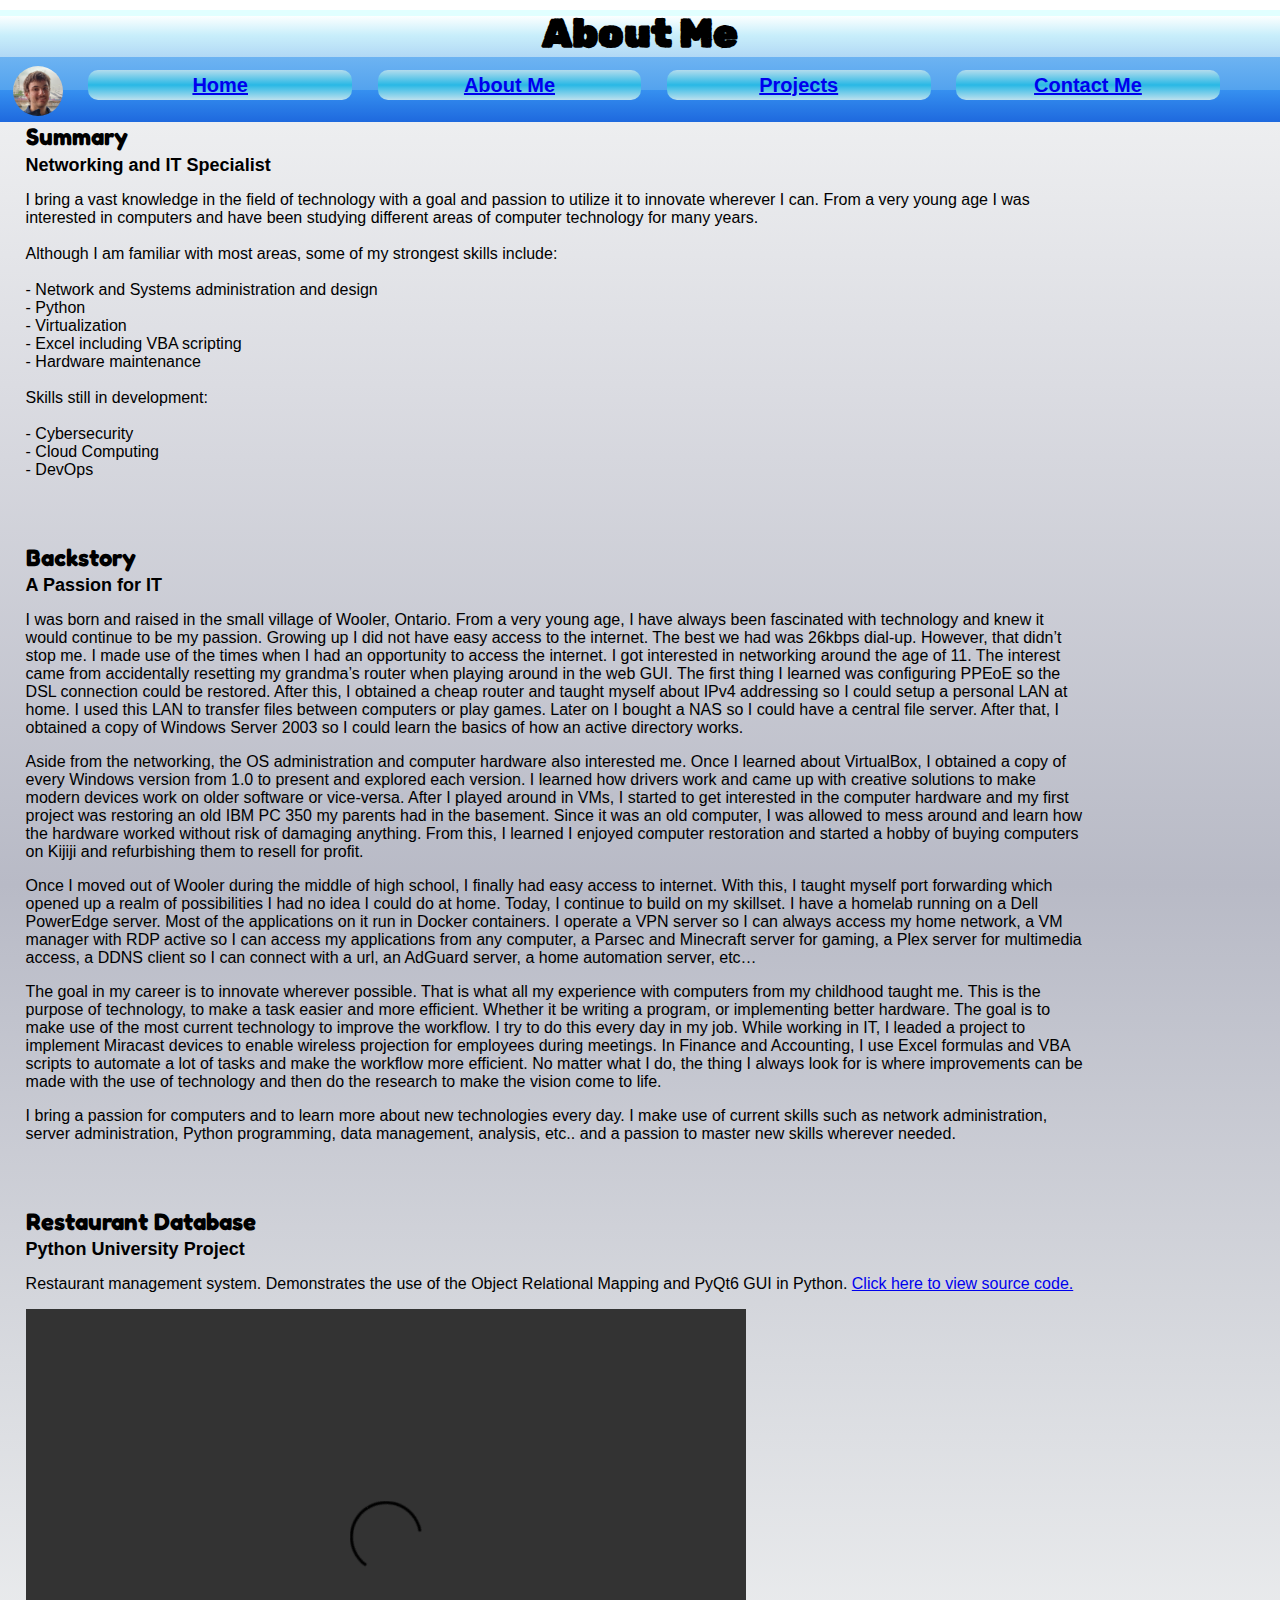
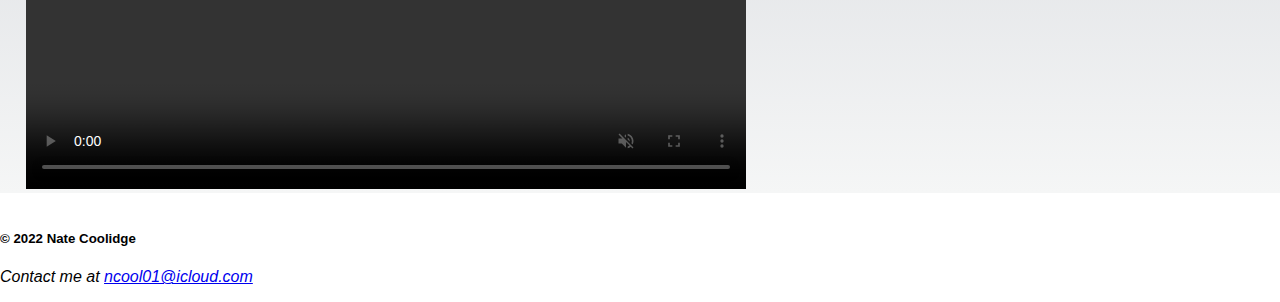
==== about.html @ 92a940f0 "modified:   .DS_Store 	new file:   about.html 	modified:   contact.html 	modified:   full.css 	modif" ====
<!DOCTYPE html>
<html>
<head>
    <meta charset="UTF-8">
    <title>About Me</title>
    <meta name="viewport" content="width=device-width">
    <!-- full-size monitor style sheet-->
    <link href="full.css" rel="stylesheet" type="text/css" media="only screen and (min-width:960px)">
    <!-- tablet style sheet-->
    <link href="tablet.css" rel="stylesheet" type="text/css" media="only screen and (min-width:481px) and (max-width:960px)">
    <!-- phone style sheet-->
    <link href="phone.css" rel="stylesheet" type="text/css" media="only screen and (max-width:480px)">
    <script src="main.js" type="text/javascript"></script>

</head>
<body>
    <div id="wrapper">
        <div id="banner">
            <header>
                <div class="mobileOnly">
                    <img src="nate.jpeg">
                    <h1>About Me</h1>
                    <a href="javascript:void(0);" class="icon" onclick="mobileNav()"><img src="homeIcon.png"></a>
                </div>
                <div class="desktopOnly">
                    <h1>About Me</h1>
                </div>
            </header>
            <nav>
                <div class="desktopOnly">
                    <img src="nate.jpeg">
                    <a href="index.html">Home</a>
                    <a href="about.html">About Me</a> 
                    <a href="projects.html">Projects</a>
                    <a href="contact.html">Contact Me</a>
                </div>
                <div class="mobileOnly">
                    <div id="mobileLinks">
                        <a href="index.html">Home</a>
                        <a href="about.html">About Me</a>
                        <a href="projects.html">Projects</a>
                        <a href="contact.html">Contact Me</a>
                    </div>
                </div>
            </nav>
        </div>
        <article>
            <section>
                <h1>Summary</h1>
                <h2>Networking and IT Specialist</h2>
                <p>I bring a vast knowledge in the field of technology with a goal and passion to utilize it to innovate wherever I can. From a very young age I was interested in computers and have been studying different areas of computer technology for many years.
                    <br><br>
                    Although I am familiar with most areas, some of my strongest skills include:
                    <br><br>
                    - Network and Systems administration and design
                    <br>
                    - Python
                    <br>
                    - Virtualization
                    <br>
                    - Excel including VBA scripting
                    <br>
                    - Hardware maintenance
                    <br>
                    <br>
                    Skills still in development:
                    <br><br>
                    - Cybersecurity
                    <br>
                    - Cloud Computing
                    <br>
                    - DevOps
                </p>
            </section>
            <section>
                <h1>Backstory</h1>
                <h2>A Passion for IT</h2>
                <p>I was born and raised in the small village of Wooler, Ontario. From a very young age, I have always been fascinated with technology and knew it would continue to be my passion. Growing up I did not have easy access to the internet. The best we had was 26kbps dial-up. However, that didn’t stop me. I made use of the times when I had an opportunity to access the internet.  I got interested in networking around the age of 11. The interest came from accidentally resetting my grandma’s router when playing around in the web GUI. The first thing I learned was configuring PPEoE so the DSL connection could be restored. After this, I obtained a cheap router and taught myself about IPv4 addressing so I could setup a personal LAN at home. I used this LAN to transfer files between computers or play games. Later on I bought a NAS so I could have a central file server. After that, I obtained a copy of Windows Server 2003 so I could learn the basics of how an active directory works.</p>
                <p>Aside from the networking, the OS administration and computer hardware also interested me. Once I learned about VirtualBox, I obtained a copy of every Windows version from 1.0 to present and explored each version. I learned how drivers work and came up with creative solutions to make modern devices work on older software or vice-versa. After I played around in VMs, I started to get interested in the computer hardware and my first project was restoring an old IBM PC 350 my parents had in the basement. Since it was an old computer, I was allowed to mess around and learn how the hardware worked without risk of damaging anything. From this, I learned I enjoyed computer restoration and started a hobby of buying computers on Kijiji and refurbishing them to resell for profit.</p>
                <p>Once I moved out of Wooler during the middle of high school, I finally had easy access to internet. With this, I taught myself port forwarding which opened up a realm of possibilities I had no idea I could do at home. Today, I continue to build on my skillset. I have a homelab running on a Dell PowerEdge server. Most of the applications on it run in Docker containers. I operate a VPN server so I can always access my home network, a VM manager with RDP active so I can access my applications from any computer, a Parsec and Minecraft server for gaming, a Plex server for multimedia access, a DDNS client so I can connect with a url, an AdGuard server, a home automation server, etc…</p>
                <p>The goal in my career is to innovate wherever possible. That is what all my experience with computers from my childhood taught me. This is the purpose of technology, to make a task easier and more efficient. Whether it be writing a program, or implementing better hardware. The goal is to make use of the most current technology to improve the workflow. I try to do this every day in my job. While working in IT, I leaded a project to implement Miracast devices to enable wireless projection for employees during meetings. In Finance and Accounting, I use Excel formulas and VBA scripts to automate a lot of tasks and make the workflow more efficient. No matter what I do, the thing I always look for is where improvements can be made with the use of technology and then do the research to make the vision come to life.</p>
                <p>I bring a passion for computers and to learn more about new technologies every day. I make use of current skills such as network administration, server administration, Python programming, data management, analysis, etc.. and a passion to master new skills wherever needed.</p>
            </section>
            <section>
                <h1>Restaurant Database</h1>
                <h2>Python University Project</h2>
                <p>Restaurant management system. Demonstrates the use of the Object Relational Mapping and PyQt6 GUI in Python. <a href="www.google.com">Click here to view source code.</a><p>
                    <video width="720" height="480" controls preload="auto" autoplay loop muted id="video">
                        <source src="restaurant.mp4" type="video/mp4">
                        <source src="restaurant.ogv" type="video/ogg">
                    </video>
            </section>
        </article>
    </div>
    <footer> 
        <h5>© 2022 Nate Coolidge</h5>
        <address> 
            <p>Contact me at <a href="mailto:ncool01@icloud.com">ncool01@icloud.com</a></p>
        </address>
    </footer>
</body>
</html>
---- full.css ----
@charset "UTF-8";
@import url('https://fonts.googleapis.com/css2?family=Fredoka+One&family=Rubik+Dirt&display=swap');
.mobileOnly{ display: none;}
@keyframes fade_from_bottom /*Animates an HTML element, tag learned from W3schools*/
{
    from {bottom: -200px; opacity:0}
    to {bottom: 0px; opacity:1}
}


body 
{ 
    font-family: Verdana, Geneva, Arial, sans-serif; /*extra fonts in case not in user's system*/
    padding:0px; 
    margin:0px;
}

#wrapper
{
    height:auto;
    margin-left:auto;
    margin-right: auto;
    /*background-image:url(bg.gif);*/
    background:linear-gradient(to bottom, #f5f6f6 0%,#dbdce2 21%,#b8bac6 49%,#dddfe3 80%,#f5f6f6 100%);
}

nav
{
    float:left;
    width:100%;
    background: linear-gradient(to bottom, rgba(109,179,242,1) 0%,rgba(84,163,238,1) 50%,rgba(54,144,240,1) 51%,rgba(30,105,222,1) 100%);
    font-family:'Franklin Gothic Medium', 'Arial Narrow', Arial, sans-serif;
    font-weight: bold;
}

nav img
{
    float:left;
    margin-left: 1%;
    width: 50px;
    border-radius:80px;
    margin-top: 0.7%;
    margin-bottom: 0.5%;
}
nav a
{ 
    width: 20%;
    float: left;
    text-align: center;
    font-size: 20px;
    margin-left: 2%;
    margin-top:1%;
    margin-bottom:1%;
    border-radius: 10px;
    padding: 0.3%;
    background: linear-gradient(to bottom, rgba(179,220,237,1) 0%,rgba(41,184,229,1) 50%,rgba(188,224,238,1) 100%); 
}


nav a:hover
{
    background: linear-gradient(to bottom, rgba(245,246,246,1) 0%,rgba(219,220,226,1) 21%,rgba(184,186,198,1) 49%,rgba(221,223,227,1) 80%,rgba(245,246,246,1) 100%);
    opacity:4; 
    padding: 0.38%;
}

header
{
    float: center;
    width:auto;
    background: linear-gradient(to bottom, rgba(225,255,255,1) 0%,rgba(225,255,255,1) 7%,rgba(225,255,255,1) 12%,rgba(253,255,255,1) 12%,rgba(230,248,253,1) 30%,rgba(200,238,251,1) 54%,rgba(190,228,248,1) 75%,rgba(177,216,245,1) 100%);
}

header h1
{ 
    font-family: 'Rubik Dirt', cursive;
    font-size: 40px;
    margin-top: 10px;
    margin-bottom: auto;
    text-align: center;
}

main .img1
{
    position: relative;
    margin-top: 1%;
    margin-left:5%;
    animation: fade_from_bottom 5s;
    border-radius: 25%;
    width:20%;
}

main .img2
{
    position: relative;
    animation: fade_from_bottom 5s;
    border-radius: 25%;
    margin-top:5%;
    margin-left:2%;
    width:40%;
}


article .img1
{
    position: relative;
    margin-top: 1%;
    animation: fade_from_bottom 5s;
    border-radius: 25%;
    width:330px;
}

article .img2
{
    position: relative;
    margin-top: 1%;
    animation: fade_from_bottom 5s;
    border-radius: 1%;
    width:330px;
}

article h1

{
    font-family: 'Fredoka One', cursive;
    font-size: 24px;
    margin-left: 2%;
    margin-top: 5%;
}
article h2

{
    font-family: 'Open Sans', sans-serif;
    font-size: 18px;
    margin-left: 2%;
    margin-top: -1%;
}

article p
{
    font-family: 'Open Sans', sans-serif;
    font-size: 16px;
    margin-left: 2%;
    margin-right:15%;
    margin-top: 0.5%;
}

#contact
{
    margin-left: 4%;
    animation: fade_from_bottom 1.5s;
    width:60%;
    height:80%;
    background: linear-gradient(to bottom, rgba(109,179,242,1) 0%,rgba(84,163,238,1) 50%,rgba(54,144,240,1) 51%,rgba(30,105,222,1) 100%);
    border-radius: 10%;
    font-weight: bold;
}
#contact h1
{
    margin-top: 10%;
    font-family:'Franklin Gothic Medium', 'Arial Narrow', Arial, sans-serif;
    font-weight: bold;
    margin-left:5%;
    font-size: 2vw;
}
#contact form
{
    font-family:'Franklin Gothic Medium', 'Arial Narrow', Arial, sans-serif;
    font-weight: normal;
    margin-left:5%;
    font-size: 1.3vw;
}

.typewriter h3
{
    width: 78ch;
    animation: typing 2s steps(22), blink .5s step-end infinite alternate;
    white-space: nowrap;
    overflow: hidden;
    margin-left:5%;
    border-right: 3px solid;
    font-family: monospace;
    font-size: 2vw;
}

footer
{
    float:left;
}

/*---------------Code below is form https://codepen.io/denic/pen/GRoOxbM------------------*/
.typewriter h2
{
    width: 38ch;
    animation: typing 2s steps(22), blink .5s step-end infinite alternate;
    white-space: nowrap;
    overflow: hidden;
    margin-left:5%;
    border-right: 3px solid;
    font-family: monospace;
    font-size: 2vw;
}
@keyframes typing 
{
    from 
    {width: 0}
}
@keyframes blink 
{
    50% {border-color: transparent}
}
---- tablet.css ----
@charset "UTF-8";
@import url('https://fonts.googleapis.com/css2?family=Fredoka+One&family=Rubik+Dirt&display=swap');
.desktopOnly{ display: none;}

@keyframes fade_from_bottom /*Animates an HTML element, tag learned from W3schools*/
{
    from {bottom: -200px; opacity:0}
    to {bottom: 0px; opacity:1}
}


body 
{ 
    font-family: Verdana, Geneva, Arial, sans-serif; /*extra fonts in case not in user's system*/
    padding:0px; 
    margin:0px;
}

#wrapper
{
    height:auto;
    margin-left:auto;
    margin-right: auto;
    /*background-image:url(bg.gif);*/
    background:linear-gradient(to bottom, #f5f6f6 0%,#dbdce2 21%,#b8bac6 49%,#dddfe3 80%,#f5f6f6 100%);
}

nav
{
    float:right;
    background: linear-gradient(to bottom, rgba(109,179,242,1) 0%,rgba(84,163,238,1) 50%,rgba(54,144,240,1) 51%,rgba(30,105,222,1) 100%);
    font-family:'Franklin Gothic Medium', 'Arial Narrow', Arial, sans-serif;
    font-weight: bold;
}

#mobileLinks
{
    display: none;
}

#mobileLinks a
{ 
    width: 150px;
    margin-bottom: 15px;
    font-size: 20px;
    border-radius: 10px;
    padding: 5px;
    display: block;
    background: linear-gradient(to bottom, rgba(179,220,237,1) 0%,rgba(41,184,229,1) 50%,rgba(188,224,238,1) 100%); 
}

.mobileOnly a.icon 
{
    background: black;
    display: block;
    position: absolute;
    right: 0;
    top: 0;
}

header img
{
    float:left;
    margin-left: 1%;
    width: 40px;
    border-radius:80px;
    margin-top: 0.7%;
    margin-bottom: 0.5%;
}


header
{
    width:100%;
    height:50px;
    color:whitesmoke;
    background: linear-gradient(to bottom, rgba(76,76,76,1) 0%,rgba(89,89,89,1) 12%,rgba(102,102,102,1) 25%,rgba(44,44,44,1) 50%,rgba(0,0,0,1) 58%,rgba(17,17,17,1) 67%,rgba(0,0,0,1) 68%,rgba(43,43,43,1) 76%,rgba(28,28,28,1) 91%,rgba(71,71,71,1) 100%,rgba(19,19,19,1) 100%);
}

header h1
{ 
    font-family: Verdana, Geneva, Tahoma, sans-serif;
    font-size: 30px;
    margin-top: auto;
    margin-bottom: auto;
    margin-left: 30px;
    float: left;
}

main .img1
{
    position: relative;
    margin-top: 1%;
    margin-left:5%;
    animation: fade_from_bottom 5s;
    border-radius: 25%;
    width:20%;
}

main .img2
{
    position: relative;
    animation: fade_from_bottom 5s;
    border-radius: 25%;
    margin-top:5%;
    margin-left:2%;
    width:40%;
}

article .img1
{
    position: relative;
    margin-top: 1%;
    animation: fade_from_bottom 5s;
    border-radius: 25%;
    width:330px;
}

article .img2
{
    position: relative;
    margin-top: 1%;
    animation: fade_from_bottom 5s;
    border-radius: 1%;
    width:330px;
}

article h1

{
    font-family: 'Fredoka One', cursive;
    font-size: 24px;
    margin-left: 2%;
    margin-top: 5%;
}
article h2

{
    font-family: 'Open Sans', sans-serif;
    font-size: 18px;
    margin-left: 2%;
    margin-top: -1%;
}

article p
{
    font-family: 'Open Sans', sans-serif;
    font-size: 16px;
    margin-left: 2%;
    margin-right:15%;
    margin-top: 0.5%;
}

#contact
{
    float:left;
    margin-left: 4%;
    margin-top: 2%;
    animation: fade_from_bottom 1.5s;
    width:60%;
    height:80%;
    background: linear-gradient(to bottom, rgba(109,179,242,1) 0%,rgba(84,163,238,1) 50%,rgba(54,144,240,1) 51%,rgba(30,105,222,1) 100%);
    border-radius: 10%;
    font-weight: bold;
}

#contact h1
{
    font-family:'Franklin Gothic Medium', 'Arial Narrow', Arial, sans-serif;
    font-weight: bold;
    margin-left:5%;
    font-size: 2vw;
}

#contact form
{
    font-family:'Franklin Gothic Medium', 'Arial Narrow', Arial, sans-serif;
    font-weight: normal;
    margin-left:5%;
    font-size: 1.3vw;

}

.typewriter h3
{
    width: 78ch;
    animation: typing 2s steps(22), blink .5s step-end infinite alternate;
    white-space: nowrap;
    overflow: hidden;
    margin-left:5%;
    border-right: 3px solid;
    font-family: monospace;
    font-size: 2vw;
}

/*---------------Code below is form https://codepen.io/denic/pen/GRoOxbM------------------*/
.typewriter h2
{
    width: 38ch;
    animation: typing 2s steps(22), blink .5s step-end infinite alternate;
    white-space: nowrap;
    overflow: hidden;
    margin-left:5%;
    border-right: 3px solid;
    font-family: monospace;
    font-size: 2vw;
}
@keyframes typing 
{
    from 
    {width: 0}
}
@keyframes blink 
{
    50% {border-color: transparent}
}
---- phone.css ----
@charset "UTF-8";
@import url('https://fonts.googleapis.com/css2?family=Fredoka+One&family=Rubik+Dirt&display=swap');
.desktopOnly{ display: none;}

@keyframes fade_from_bottom /*Animates an HTML element, tag learned from W3schools*/
{
    from {bottom: -200px; opacity:0}
    to {bottom: 0px; opacity:1}
}


body 
{ 
    font-family: Verdana, Geneva, Arial, sans-serif; /*extra fonts in case not in user's system*/
    padding:0px; 
    margin:0px;
}

#wrapper
{
    height:auto;
    margin-left:auto;
    margin-right: auto;
    /*background-image:url(bg.gif);*/
    background:linear-gradient(to bottom, #f5f6f6 0%,#dbdce2 21%,#b8bac6 49%,#dddfe3 80%,#f5f6f6 100%);
}

nav
{
    width:100%;
    background: linear-gradient(to bottom, rgba(109,179,242,1) 0%,rgba(84,163,238,1) 50%,rgba(54,144,240,1) 51%,rgba(30,105,222,1) 100%);
    font-family:'Franklin Gothic Medium', 'Arial Narrow', Arial, sans-serif;
    font-weight: bold;
}

#mobileLinks
{
    display: none;
}

#mobileLinks a
{ 
    margin-bottom: 15px;
    font-size: 20px;
    border-radius: 10px;
    padding: 5px;
    display: block;
    background: linear-gradient(to bottom, rgba(179,220,237,1) 0%,rgba(41,184,229,1) 50%,rgba(188,224,238,1) 100%); 
}

.mobileOnly a.icon 
{
    background: black;
    display: block;
    position: absolute;
    right: 0;
    top: 0;
}

header img
{
    float:left;
    margin-left: 1%;
    width: 40px;
    border-radius:80px;
    margin-top: 0.7%;
    margin-bottom: 0.5%;
}


header
{
    width:100%;
    height:50px;
    color:whitesmoke;
    background: linear-gradient(to bottom, rgba(76,76,76,1) 0%,rgba(89,89,89,1) 12%,rgba(102,102,102,1) 25%,rgba(44,44,44,1) 50%,rgba(0,0,0,1) 58%,rgba(17,17,17,1) 67%,rgba(0,0,0,1) 68%,rgba(43,43,43,1) 76%,rgba(28,28,28,1) 91%,rgba(71,71,71,1) 100%,rgba(19,19,19,1) 100%);
}

header h1
{ 
    font-family: Verdana, Geneva, Tahoma, sans-serif;
    font-size: 30px;
    margin-top: auto;
    margin-bottom: auto;
    margin-left: 30px;
    float: left;
}

main .img1
{
    position: relative;
    margin-top: 1%;
    margin-left:5%;
    animation: fade_from_bottom 5s;
    border-radius: 25%;
    width:20%;
}

main .img2
{
    position: relative;
    animation: fade_from_bottom 5s;
    border-radius: 25%;
    margin-top:5%;
    margin-left:2%;
    width:40%;
}

article .img1
{
    position: relative;
    margin-top: 1%;
    animation: fade_from_bottom 5s;
    border-radius: 25%;
    width:330px;
}

article .img2
{
    position: relative;
    margin-top: 1%;
    animation: fade_from_bottom 5s;
    border-radius: 1%;
    width:330px;
}

article h1

{
    font-family: 'Fredoka One', cursive;
    font-size: 24px;
    margin-left: 2%;
    margin-top: 5%;
}
article h2

{
    font-family: 'Open Sans', sans-serif;
    font-size: 18px;
    margin-left: 2%;
    margin-top: -1%;
}

article p
{
    font-family: 'Open Sans', sans-serif;
    font-size: 16px;
    margin-left: 2%;
    margin-right:15%;
    margin-top: 0.5%;
}

#contact
{
    float:left;
    margin-left: 4%;
    margin-top: 2%;
    animation: fade_from_bottom 1.5s;
    width:60%;
    height:80%;
    background: linear-gradient(to bottom, rgba(109,179,242,1) 0%,rgba(84,163,238,1) 50%,rgba(54,144,240,1) 51%,rgba(30,105,222,1) 100%);
    border-radius: 10%;
    font-weight: bold;
}

#contact h1
{
    font-family:'Franklin Gothic Medium', 'Arial Narrow', Arial, sans-serif;
    font-weight: bold;
    margin-left:5%;
    font-size: 2vw;
}

#contact form
{
    font-family:'Franklin Gothic Medium', 'Arial Narrow', Arial, sans-serif;
    font-weight: normal;
    margin-left:5%;
    font-size: 1.3vw;

}

.typewriter h3
{
    width: 78ch;
    animation: typing 2s steps(22), blink .5s step-end infinite alternate;
    white-space: nowrap;
    overflow: hidden;
    margin-left:5%;
    border-right: 3px solid;
    font-family: monospace;
    font-size: 2vw;
}

/*---------------Code below is form https://codepen.io/denic/pen/GRoOxbM------------------*/
.typewriter h2
{
    width: 38ch;
    animation: typing 2s steps(22), blink .5s step-end infinite alternate;
    white-space: nowrap;
    overflow: hidden;
    margin-left:5%;
    border-right: 3px solid;
    font-family: monospace;
    font-size: 2vw;
}
@keyframes typing 
{
    from 
    {width: 0}
}
@keyframes blink 
{
    50% {border-color: transparent}
}
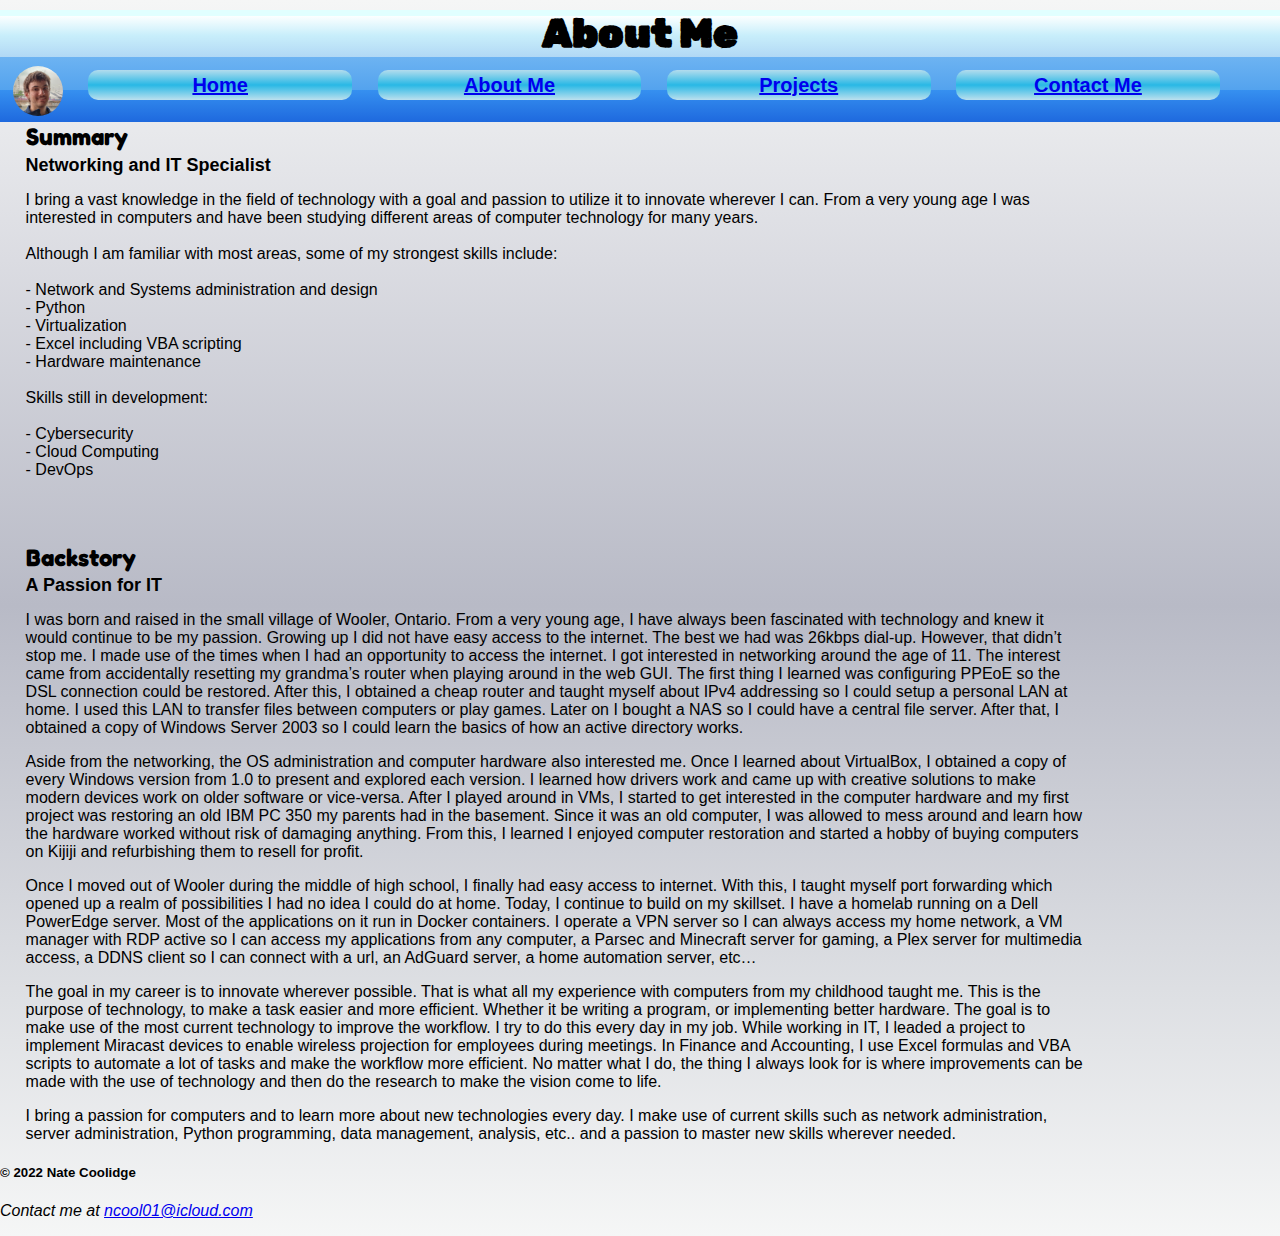
==== commit eb0496c3: "modified:   about.html 	modified:   contact.html 	modified:   full.css 	modified:   index.html 	modi" ====
--- a/about.html
+++ b/about.html
@@ -1,4 +1,5 @@
 <!DOCTYPE html>
+<!--Nathanael Coolidge - 100749708-->
 <html>
 <head>
     <meta charset="UTF-8">
@@ -81,15 +82,6 @@
                 <p>The goal in my career is to innovate wherever possible. That is what all my experience with computers from my childhood taught me. This is the purpose of technology, to make a task easier and more efficient. Whether it be writing a program, or implementing better hardware. The goal is to make use of the most current technology to improve the workflow. I try to do this every day in my job. While working in IT, I leaded a project to implement Miracast devices to enable wireless projection for employees during meetings. In Finance and Accounting, I use Excel formulas and VBA scripts to automate a lot of tasks and make the workflow more efficient. No matter what I do, the thing I always look for is where improvements can be made with the use of technology and then do the research to make the vision come to life.</p>
                 <p>I bring a passion for computers and to learn more about new technologies every day. I make use of current skills such as network administration, server administration, Python programming, data management, analysis, etc.. and a passion to master new skills wherever needed.</p>
             </section>
-            <section>
-                <h1>Restaurant Database</h1>
-                <h2>Python University Project</h2>
-                <p>Restaurant management system. Demonstrates the use of the Object Relational Mapping and PyQt6 GUI in Python. <a href="www.google.com">Click here to view source code.</a><p>
-                    <video width="720" height="480" controls preload="auto" autoplay loop muted id="video">
-                        <source src="restaurant.mp4" type="video/mp4">
-                        <source src="restaurant.ogv" type="video/ogg">
-                    </video>
-            </section>
         </article>
     </div>
     <footer> 
--- a/full.css
+++ b/full.css
@@ -1,6 +1,7 @@
 @charset "UTF-8";
 @import url('https://fonts.googleapis.com/css2?family=Fredoka+One&family=Rubik+Dirt&display=swap');
 .mobileOnly{ display: none;}
+.phoneOnly{ display: none;}
 @keyframes fade_from_bottom /*Animates an HTML element, tag learned from W3schools*/
 {
     from {bottom: -200px; opacity:0}
@@ -13,15 +14,14 @@
     font-family: Verdana, Geneva, Arial, sans-serif; /*extra fonts in case not in user's system*/
     padding:0px; 
     margin:0px;
+    background:linear-gradient(to bottom, #f5f6f6 0%,#dbdce2 21%,#b8bac6 49%,#dddfe3 80%,#f5f6f6 100%);
 }
 
 #wrapper
 {
-    height:auto;
+    height:100%;
     margin-left:auto;
     margin-right: auto;
-    /*background-image:url(bg.gif);*/
-    background:linear-gradient(to bottom, #f5f6f6 0%,#dbdce2 21%,#b8bac6 49%,#dddfe3 80%,#f5f6f6 100%);
 }
 
 nav
@@ -148,27 +148,27 @@
 #contact
 {
     margin-left: 4%;
+    margin-top:10%;
     animation: fade_from_bottom 1.5s;
-    width:60%;
-    height:80%;
+    width:800px;
+    height:600px;
     background: linear-gradient(to bottom, rgba(109,179,242,1) 0%,rgba(84,163,238,1) 50%,rgba(54,144,240,1) 51%,rgba(30,105,222,1) 100%);
     border-radius: 10%;
     font-weight: bold;
 }
 #contact h1
 {
-    margin-top: 10%;
     font-family:'Franklin Gothic Medium', 'Arial Narrow', Arial, sans-serif;
     font-weight: bold;
-    margin-left:5%;
-    font-size: 2vw;
+    margin-left:200px;
+    font-size: 26px;
 }
 #contact form
 {
     font-family:'Franklin Gothic Medium', 'Arial Narrow', Arial, sans-serif;
     font-weight: normal;
     margin-left:5%;
-    font-size: 1.3vw;
+    font-size: 18px;
 }
 
 .typewriter h3
@@ -185,7 +185,7 @@
 
 footer
 {
-    float:left;
+
 }
 
 /*---------------Code below is form https://codepen.io/denic/pen/GRoOxbM------------------*/
--- a/tablet.css
+++ b/tablet.css
@@ -1,10 +1,16 @@
 @charset "UTF-8";
 @import url('https://fonts.googleapis.com/css2?family=Fredoka+One&family=Rubik+Dirt&display=swap');
 .desktopOnly{ display: none;}
+.phoneOnly{ display: none;}
 
 @keyframes fade_from_bottom /*Animates an HTML element, tag learned from W3schools*/
 {
     from {bottom: -200px; opacity:0}
+    to {bottom: 0px; opacity:1}
+}
+@keyframes nav_menu /*Animates an HTML element, tag learned from W3schools*/
+{
+    from {top: 0px; opacity:0}
     to {bottom: 0px; opacity:1}
 }
 
@@ -14,21 +20,26 @@
     font-family: Verdana, Geneva, Arial, sans-serif; /*extra fonts in case not in user's system*/
     padding:0px; 
     margin:0px;
-}
+    color: white;
+    background-color: black;
+}
+
+
 
 #wrapper
 {
-    height:auto;
+    height:100;
     margin-left:auto;
     margin-right: auto;
     /*background-image:url(bg.gif);*/
-    background:linear-gradient(to bottom, #f5f6f6 0%,#dbdce2 21%,#b8bac6 49%,#dddfe3 80%,#f5f6f6 100%);
+    background: linear-gradient(to bottom, rgba(69,72,77,1) 6%,rgba(69,72,77,1) 23%,rgba(0,0,0,1) 100%)
 }
 
 nav
 {
     float:right;
-    background: linear-gradient(to bottom, rgba(109,179,242,1) 0%,rgba(84,163,238,1) 50%,rgba(54,144,240,1) 51%,rgba(30,105,222,1) 100%);
+    background: linear-gradient(to bottom, rgba(216,224,222,1) 0%,rgba(174,191,188,1) 22%,rgba(153,175,171,1) 33%,rgba(142,166,162,1) 50%,rgba(130,157,152,1) 67%,rgba(78,92,90,1) 82%,rgba(216,224,222,1) 100%,rgba(14,14,14,1) 100%);
+    border-radius: 10%;
     font-family:'Franklin Gothic Medium', 'Arial Narrow', Arial, sans-serif;
     font-weight: bold;
 }
@@ -40,6 +51,7 @@
 
 #mobileLinks a
 { 
+    animation: nav_menu 1s;
     width: 150px;
     margin-bottom: 15px;
     font-size: 20px;
@@ -87,6 +99,10 @@
     float: left;
 }
 
+main
+{
+    height: 480px;
+}
 main .img1
 {
     position: relative;
@@ -153,12 +169,11 @@
 
 #contact
 {
-    float:left;
     margin-left: 4%;
     margin-top: 2%;
     animation: fade_from_bottom 1.5s;
-    width:60%;
-    height:80%;
+    width:400px;
+    height:400px;
     background: linear-gradient(to bottom, rgba(109,179,242,1) 0%,rgba(84,163,238,1) 50%,rgba(54,144,240,1) 51%,rgba(30,105,222,1) 100%);
     border-radius: 10%;
     font-weight: bold;
@@ -168,8 +183,8 @@
 {
     font-family:'Franklin Gothic Medium', 'Arial Narrow', Arial, sans-serif;
     font-weight: bold;
-    margin-left:5%;
-    font-size: 2vw;
+    margin-left:70px;
+    font-size: 18px;
 }
 
 #contact form
@@ -177,7 +192,7 @@
     font-family:'Franklin Gothic Medium', 'Arial Narrow', Arial, sans-serif;
     font-weight: normal;
     margin-left:5%;
-    font-size: 1.3vw;
+    font-size: 12px;
 
 }
 
@@ -187,10 +202,16 @@
     animation: typing 2s steps(22), blink .5s step-end infinite alternate;
     white-space: nowrap;
     overflow: hidden;
-    margin-left:5%;
+    margin-left:0.1%;
     border-right: 3px solid;
     font-family: monospace;
+    color: white;
     font-size: 2vw;
+}
+
+footer
+{
+    font-size: 8px;
 }
 
 /*---------------Code below is form https://codepen.io/denic/pen/GRoOxbM------------------*/
@@ -200,7 +221,7 @@
     animation: typing 2s steps(22), blink .5s step-end infinite alternate;
     white-space: nowrap;
     overflow: hidden;
-    margin-left:5%;
+    margin-left:0.1%;
     border-right: 3px solid;
     font-family: monospace;
     font-size: 2vw;
--- a/phone.css
+++ b/phone.css
@@ -1,10 +1,16 @@
 @charset "UTF-8";
 @import url('https://fonts.googleapis.com/css2?family=Fredoka+One&family=Rubik+Dirt&display=swap');
 .desktopOnly{ display: none;}
+.notOnPhone{ display: none;}
 
 @keyframes fade_from_bottom /*Animates an HTML element, tag learned from W3schools*/
 {
     from {bottom: -200px; opacity:0}
+    to {bottom: 0px; opacity:1}
+}
+@keyframes nav_menu /*Animates an HTML element, tag learned from W3schools*/
+{
+    from {top: 0px; opacity:0}
     to {bottom: 0px; opacity:1}
 }
 
@@ -14,21 +20,25 @@
     font-family: Verdana, Geneva, Arial, sans-serif; /*extra fonts in case not in user's system*/
     padding:0px; 
     margin:0px;
-}
+    color: white;
+    background-color: black;
+}
+
+
 
 #wrapper
 {
-    height:auto;
     margin-left:auto;
     margin-right: auto;
+    width: auto;
     /*background-image:url(bg.gif);*/
-    background:linear-gradient(to bottom, #f5f6f6 0%,#dbdce2 21%,#b8bac6 49%,#dddfe3 80%,#f5f6f6 100%);
+    background: linear-gradient(to bottom, rgba(69,72,77,1) 6%,rgba(69,72,77,1) 23%,rgba(0,0,0,1) 100%)
 }
 
 nav
 {
-    width:100%;
-    background: linear-gradient(to bottom, rgba(109,179,242,1) 0%,rgba(84,163,238,1) 50%,rgba(54,144,240,1) 51%,rgba(30,105,222,1) 100%);
+    background: linear-gradient(to bottom, rgba(216,224,222,1) 0%,rgba(174,191,188,1) 22%,rgba(153,175,171,1) 33%,rgba(142,166,162,1) 50%,rgba(130,157,152,1) 67%,rgba(78,92,90,1) 82%,rgba(216,224,222,1) 100%,rgba(14,14,14,1) 100%);
+    border-radius: 10%;
     font-family:'Franklin Gothic Medium', 'Arial Narrow', Arial, sans-serif;
     font-weight: bold;
 }
@@ -40,6 +50,7 @@
 
 #mobileLinks a
 { 
+    animation: nav_menu 1s;
     margin-bottom: 15px;
     font-size: 20px;
     border-radius: 10px;
@@ -57,6 +68,13 @@
     top: 0;
 }
 
+.phoneOnly
+{
+    font-family: monospace;
+    font-size: 2vw;
+    margin-left: 5%;
+}
+
 header img
 {
     float:left;
@@ -79,13 +97,17 @@
 header h1
 { 
     font-family: Verdana, Geneva, Tahoma, sans-serif;
-    font-size: 30px;
+    font-size: 24px;
     margin-top: auto;
     margin-bottom: auto;
     margin-left: 30px;
     float: left;
 }
 
+main
+{
+    height: 480px;
+}
 main .img1
 {
     position: relative;
@@ -93,7 +115,7 @@
     margin-left:5%;
     animation: fade_from_bottom 5s;
     border-radius: 25%;
-    width:20%;
+    width:80%;
 }
 
 main .img2
@@ -103,7 +125,7 @@
     border-radius: 25%;
     margin-top:5%;
     margin-left:2%;
-    width:40%;
+    width:90%;
 }
 
 article .img1
@@ -112,7 +134,8 @@
     margin-top: 1%;
     animation: fade_from_bottom 5s;
     border-radius: 25%;
-    width:330px;
+    width: 100%;
+    height: auto;
 }
 
 article .img2
@@ -121,7 +144,8 @@
     margin-top: 1%;
     animation: fade_from_bottom 5s;
     border-radius: 1%;
-    width:330px;
+    width: 100%;
+    height: auto;
 }
 
 article h1
@@ -152,12 +176,11 @@
 
 #contact
 {
-    float:left;
     margin-left: 4%;
     margin-top: 2%;
     animation: fade_from_bottom 1.5s;
-    width:60%;
-    height:80%;
+    width:90%;
+    height:auto;
     background: linear-gradient(to bottom, rgba(109,179,242,1) 0%,rgba(84,163,238,1) 50%,rgba(54,144,240,1) 51%,rgba(30,105,222,1) 100%);
     border-radius: 10%;
     font-weight: bold;
@@ -167,8 +190,8 @@
 {
     font-family:'Franklin Gothic Medium', 'Arial Narrow', Arial, sans-serif;
     font-weight: bold;
-    margin-left:5%;
-    font-size: 2vw;
+    margin-left:8%;
+    font-size: 5vw;
 }
 
 #contact form
@@ -176,7 +199,7 @@
     font-family:'Franklin Gothic Medium', 'Arial Narrow', Arial, sans-serif;
     font-weight: normal;
     margin-left:5%;
-    font-size: 1.3vw;
+    font-size: 12px;
 
 }
 
@@ -189,7 +212,19 @@
     margin-left:5%;
     border-right: 3px solid;
     font-family: monospace;
-    font-size: 2vw;
+    color: white;
+    font-size: 3vw;
+}
+
+video
+{
+    width: 100%;
+    height: auto;
+}
+
+footer
+{
+    font-size: 8px;
 }
 
 /*---------------Code below is form https://codepen.io/denic/pen/GRoOxbM------------------*/
@@ -202,7 +237,7 @@
     margin-left:5%;
     border-right: 3px solid;
     font-family: monospace;
-    font-size: 2vw;
+    font-size: 3vw;
 }
 @keyframes typing 
 {
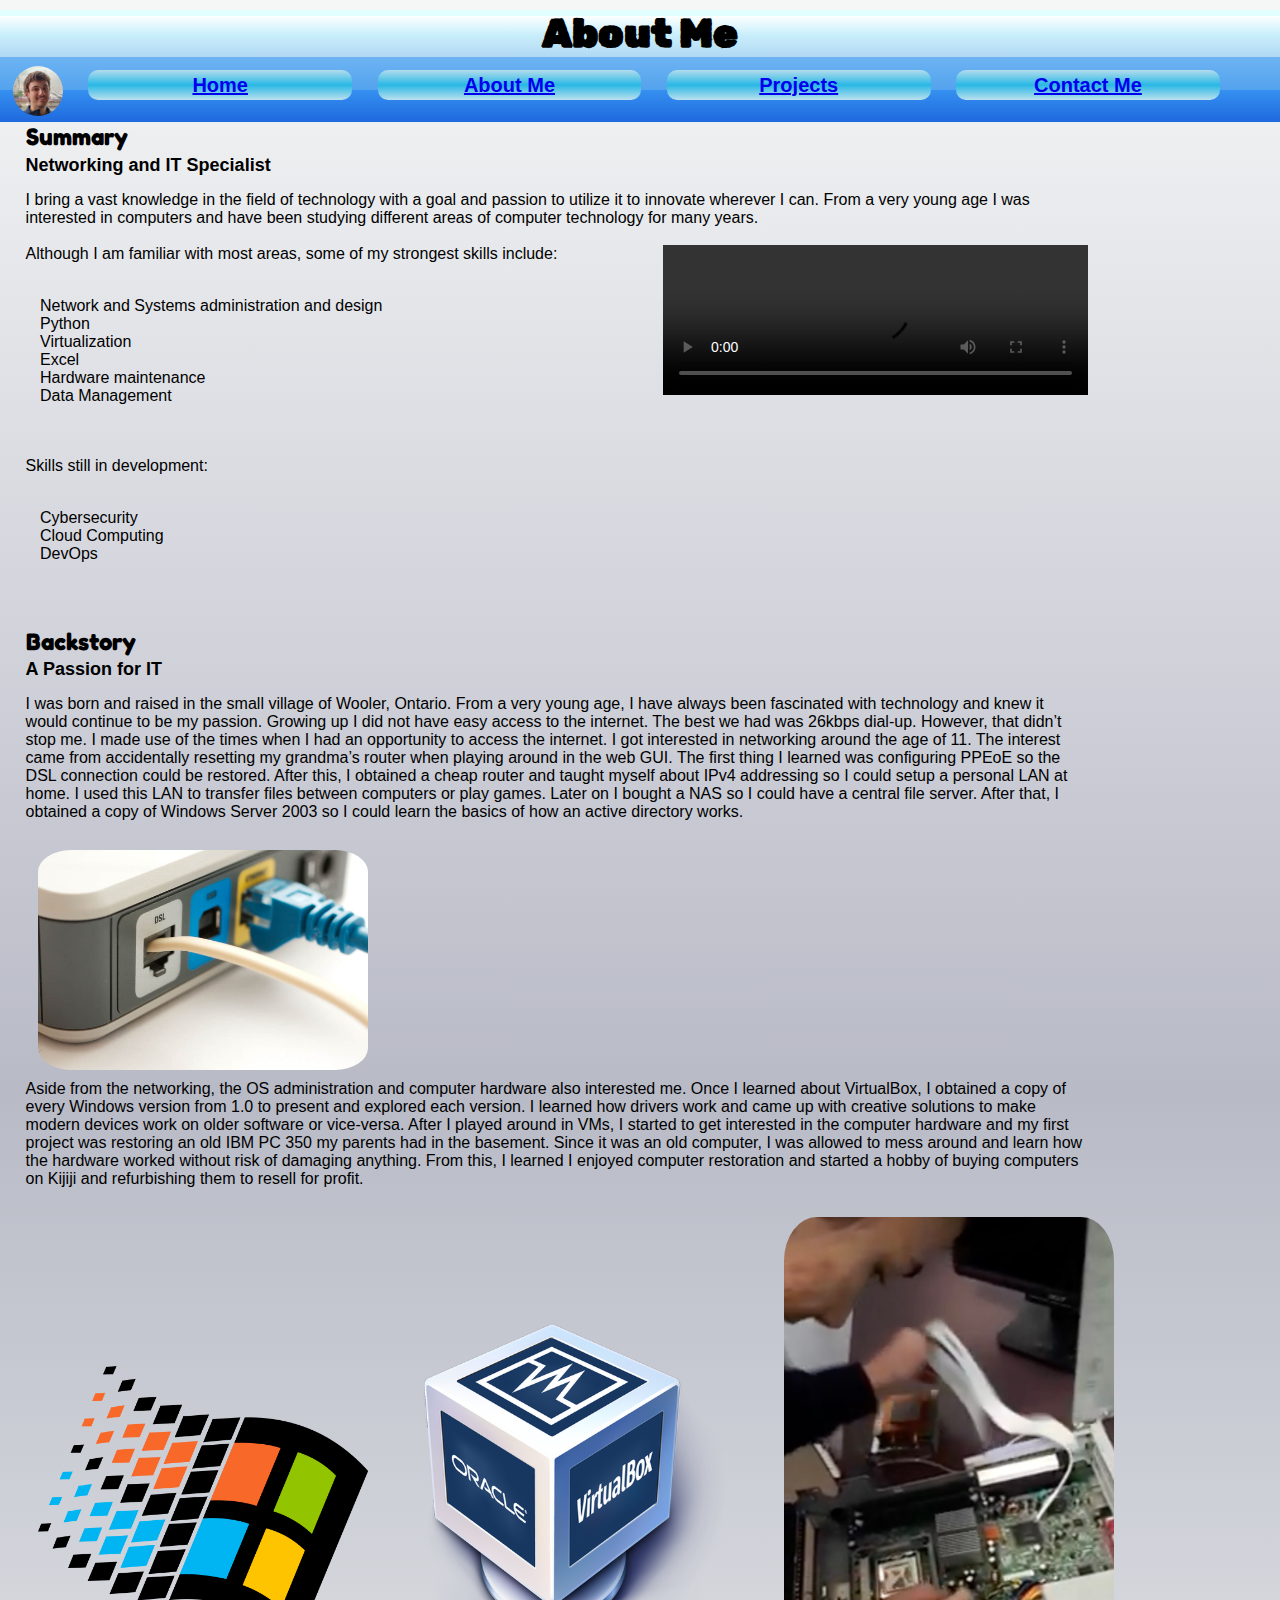
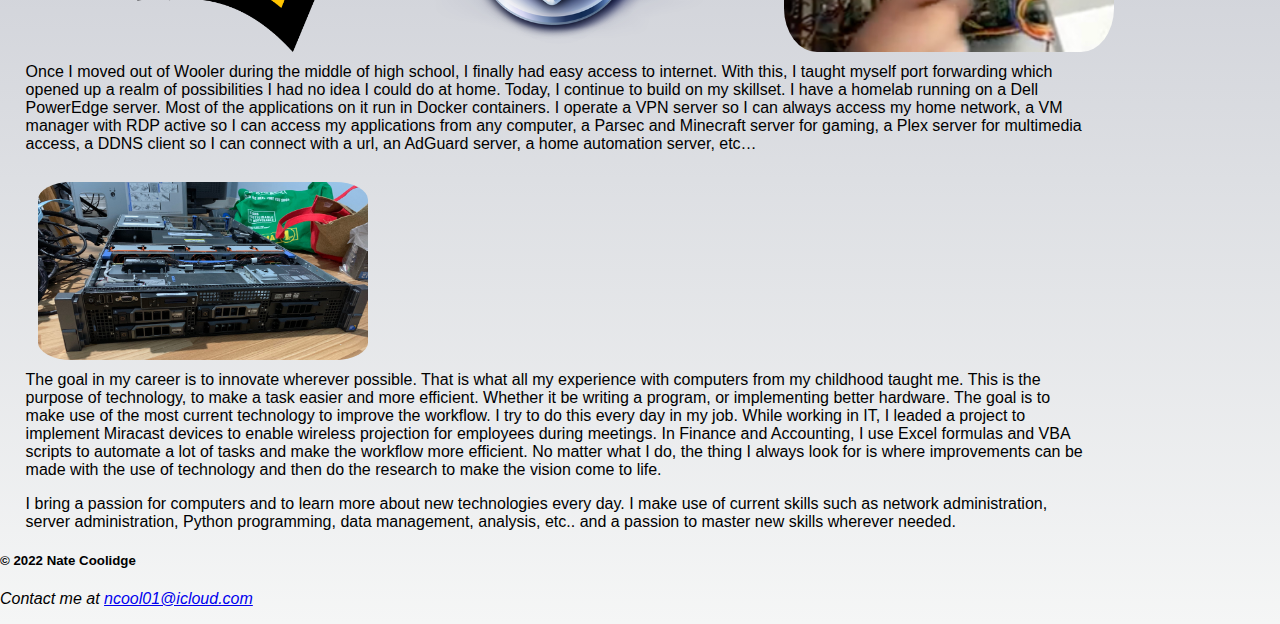
==== commit 30f2922f: "modified:   about.html 	new file:   apple.png 	new file:   cisco.png 	new file:   dsl.jpeg 	new file" ====
--- a/about.html
+++ b/about.html
@@ -51,34 +51,40 @@
                 <h2>Networking and IT Specialist</h2>
                 <p>I bring a vast knowledge in the field of technology with a goal and passion to utilize it to innovate wherever I can. From a very young age I was interested in computers and have been studying different areas of computer technology for many years.
                     <br><br>
+                    <video controls preload="auto" class="intro_vid">
+                        <source src="intro.mp4" type="video/mp4">
+                        <source src="intro.ogv" type="video/ogv">
+                    </video>
                     Although I am familiar with most areas, some of my strongest skills include:
                     <br><br>
-                    - Network and Systems administration and design
+                    <li>Network and Systems administration and design</li>
+                    <li>Python</li>
+                    <li>Virtualization</li>
+                    <li>Excel</li>
+                    <li>Hardware maintenance</li>
+                    <li>Data Management</li>
                     <br>
-                    - Python
-                    <br>
-                    - Virtualization
-                    <br>
-                    - Excel including VBA scripting
-                    <br>
-                    - Hardware maintenance
-                    <br>
+                    </p>
+                    <p>
                     <br>
                     Skills still in development:
                     <br><br>
-                    - Cybersecurity
-                    <br>
-                    - Cloud Computing
-                    <br>
-                    - DevOps
+                    <li>Cybersecurity</li>
+                    <li>Cloud Computing</li>
+                    <li>DevOps</li>
                 </p>
             </section>
             <section>
                 <h1>Backstory</h1>
                 <h2>A Passion for IT</h2>
                 <p>I was born and raised in the small village of Wooler, Ontario. From a very young age, I have always been fascinated with technology and knew it would continue to be my passion. Growing up I did not have easy access to the internet. The best we had was 26kbps dial-up. However, that didn’t stop me. I made use of the times when I had an opportunity to access the internet.  I got interested in networking around the age of 11. The interest came from accidentally resetting my grandma’s router when playing around in the web GUI. The first thing I learned was configuring PPEoE so the DSL connection could be restored. After this, I obtained a cheap router and taught myself about IPv4 addressing so I could setup a personal LAN at home. I used this LAN to transfer files between computers or play games. Later on I bought a NAS so I could have a central file server. After that, I obtained a copy of Windows Server 2003 so I could learn the basics of how an active directory works.</p>
+                <img src="dsl.jpeg" class="img3">
                 <p>Aside from the networking, the OS administration and computer hardware also interested me. Once I learned about VirtualBox, I obtained a copy of every Windows version from 1.0 to present and explored each version. I learned how drivers work and came up with creative solutions to make modern devices work on older software or vice-versa. After I played around in VMs, I started to get interested in the computer hardware and my first project was restoring an old IBM PC 350 my parents had in the basement. Since it was an old computer, I was allowed to mess around and learn how the hardware worked without risk of damaging anything. From this, I learned I enjoyed computer restoration and started a hobby of buying computers on Kijiji and refurbishing them to resell for profit.</p>
+                <img src="win_95.png" class="img3">
+                <img src="virtualbox.png" class="img3">
+                <img src="fixcomp.png" class="img3">
                 <p>Once I moved out of Wooler during the middle of high school, I finally had easy access to internet. With this, I taught myself port forwarding which opened up a realm of possibilities I had no idea I could do at home. Today, I continue to build on my skillset. I have a homelab running on a Dell PowerEdge server. Most of the applications on it run in Docker containers. I operate a VPN server so I can always access my home network, a VM manager with RDP active so I can access my applications from any computer, a Parsec and Minecraft server for gaming, a Plex server for multimedia access, a DDNS client so I can connect with a url, an AdGuard server, a home automation server, etc…</p>
+                <img src="server.jpg" class="img3">
                 <p>The goal in my career is to innovate wherever possible. That is what all my experience with computers from my childhood taught me. This is the purpose of technology, to make a task easier and more efficient. Whether it be writing a program, or implementing better hardware. The goal is to make use of the most current technology to improve the workflow. I try to do this every day in my job. While working in IT, I leaded a project to implement Miracast devices to enable wireless projection for employees during meetings. In Finance and Accounting, I use Excel formulas and VBA scripts to automate a lot of tasks and make the workflow more efficient. No matter what I do, the thing I always look for is where improvements can be made with the use of technology and then do the research to make the vision come to life.</p>
                 <p>I bring a passion for computers and to learn more about new technologies every day. I make use of current skills such as network administration, server administration, Python programming, data management, analysis, etc.. and a passion to master new skills wherever needed.</p>
             </section>
--- a/full.css
+++ b/full.css
@@ -20,8 +20,7 @@
 #wrapper
 {
     height:100%;
-    margin-left:auto;
-    margin-right: auto;
+    margin:auto;
 }
 
 nav
@@ -67,7 +66,6 @@
 header
 {
     float: center;
-    width:auto;
     background: linear-gradient(to bottom, rgba(225,255,255,1) 0%,rgba(225,255,255,1) 7%,rgba(225,255,255,1) 12%,rgba(253,255,255,1) 12%,rgba(230,248,253,1) 30%,rgba(200,238,251,1) 54%,rgba(190,228,248,1) 75%,rgba(177,216,245,1) 100%);
 }
 
@@ -119,6 +117,16 @@
     width:330px;
 }
 
+article .img3
+{
+    position: relative;
+    margin-top: 1%;
+    animation: fade_from_bottom 5s;
+    border-radius: 10%;
+    margin-left: 3%;
+    width:330px;
+}
+
 article h1
 
 {
@@ -143,6 +151,19 @@
     margin-left: 2%;
     margin-right:15%;
     margin-top: 0.5%;
+}
+
+article li
+
+{
+    text-indent: 40px;
+}
+
+.intro_vid
+{
+    float: right;
+    width: 40%;
+    height: auto;
 }
 
 #contact
@@ -183,10 +204,6 @@
     font-size: 2vw;
 }
 
-footer
-{
-
-}
 
 /*---------------Code below is form https://codepen.io/denic/pen/GRoOxbM------------------*/
 .typewriter h2
--- a/tablet.css
+++ b/tablet.css
@@ -105,8 +105,9 @@
 }
 main .img1
 {
-    position: relative;
-    margin-top: 1%;
+    float:left;
+    position: relative;
+    margin-top: 3%;
     margin-left:5%;
     animation: fade_from_bottom 5s;
     border-radius: 25%;
@@ -115,10 +116,11 @@
 
 main .img2
 {
+    float:left;
     position: relative;
     animation: fade_from_bottom 5s;
     border-radius: 25%;
-    margin-top:5%;
+    margin-top:2%;
     margin-left:2%;
     width:40%;
 }
@@ -139,6 +141,16 @@
     animation: fade_from_bottom 5s;
     border-radius: 1%;
     width:330px;
+}
+
+article .img3
+{
+    position: relative;
+    margin-top: 1%;
+    animation: fade_from_bottom 5s;
+    border-radius: 10%;
+    margin-left: 3%;
+    width:25%;
 }
 
 article h1
@@ -160,11 +172,18 @@
 
 article p
 {
+    text-indent: 40px;
     font-family: 'Open Sans', sans-serif;
     font-size: 16px;
     margin-left: 2%;
     margin-right:15%;
     margin-top: 0.5%;
+}
+
+video
+{
+    width: 100%;
+    height: auto;
 }
 
 #contact
@@ -199,6 +218,7 @@
 .typewriter h3
 {
     width: 78ch;
+    position:relative;
     animation: typing 2s steps(22), blink .5s step-end infinite alternate;
     white-space: nowrap;
     overflow: hidden;
@@ -218,8 +238,10 @@
 .typewriter h2
 {
     width: 38ch;
+    position:relative;
     animation: typing 2s steps(22), blink .5s step-end infinite alternate;
     white-space: nowrap;
+    margin-top: 25%;
     overflow: hidden;
     margin-left:0.1%;
     border-right: 3px solid;
--- a/phone.css
+++ b/phone.css
@@ -31,7 +31,6 @@
     margin-left:auto;
     margin-right: auto;
     width: auto;
-    /*background-image:url(bg.gif);*/
     background: linear-gradient(to bottom, rgba(69,72,77,1) 6%,rgba(69,72,77,1) 23%,rgba(0,0,0,1) 100%)
 }
 
@@ -115,7 +114,7 @@
     margin-left:5%;
     animation: fade_from_bottom 5s;
     border-radius: 25%;
-    width:80%;
+    width:60%;
 }
 
 main .img2
@@ -148,6 +147,16 @@
     height: auto;
 }
 
+article .img3
+{
+    position: relative;
+    margin-top: 1%;
+    animation: fade_from_bottom 5s;
+    border-radius: 10%;
+    margin-left: 3%;
+    width:25%;
+}
+
 article h1
 
 {
@@ -167,6 +176,7 @@
 
 article p
 {
+    text-indent: 40px;
     font-family: 'Open Sans', sans-serif;
     font-size: 16px;
     margin-left: 2%;
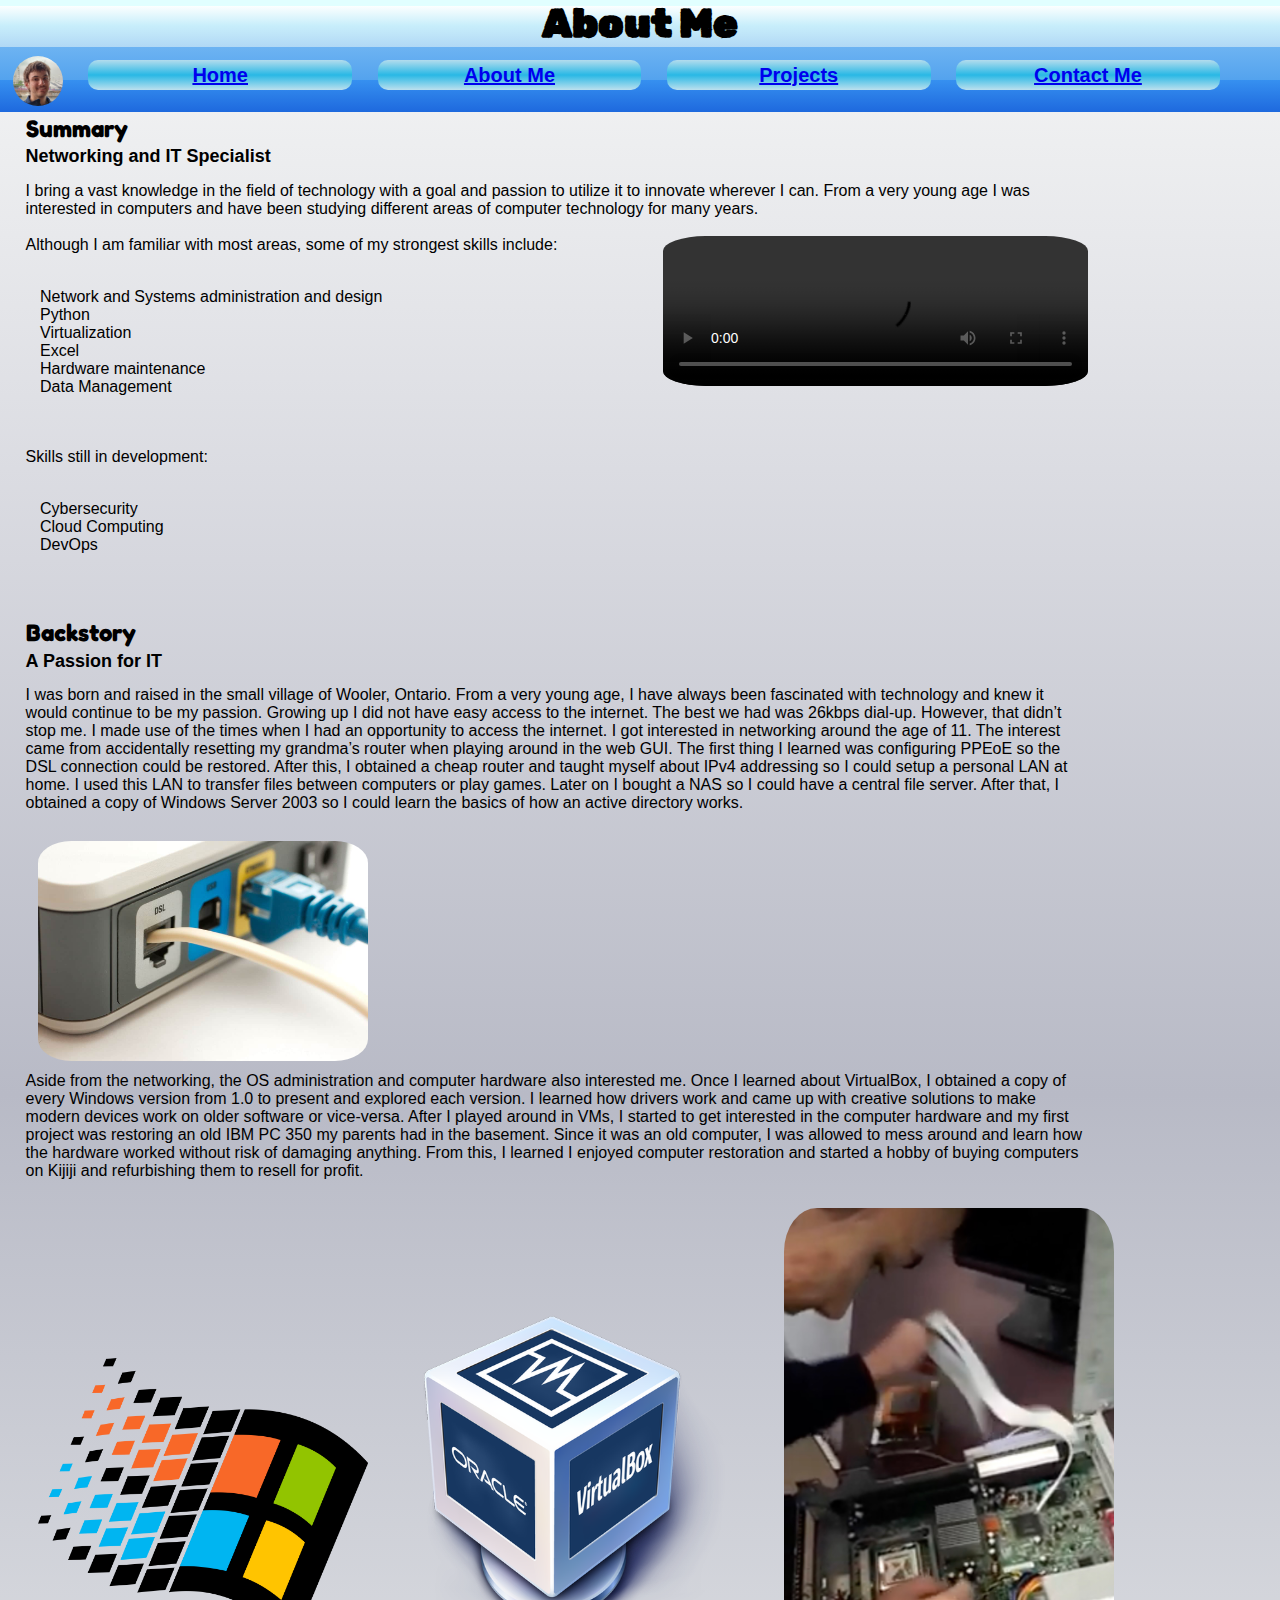
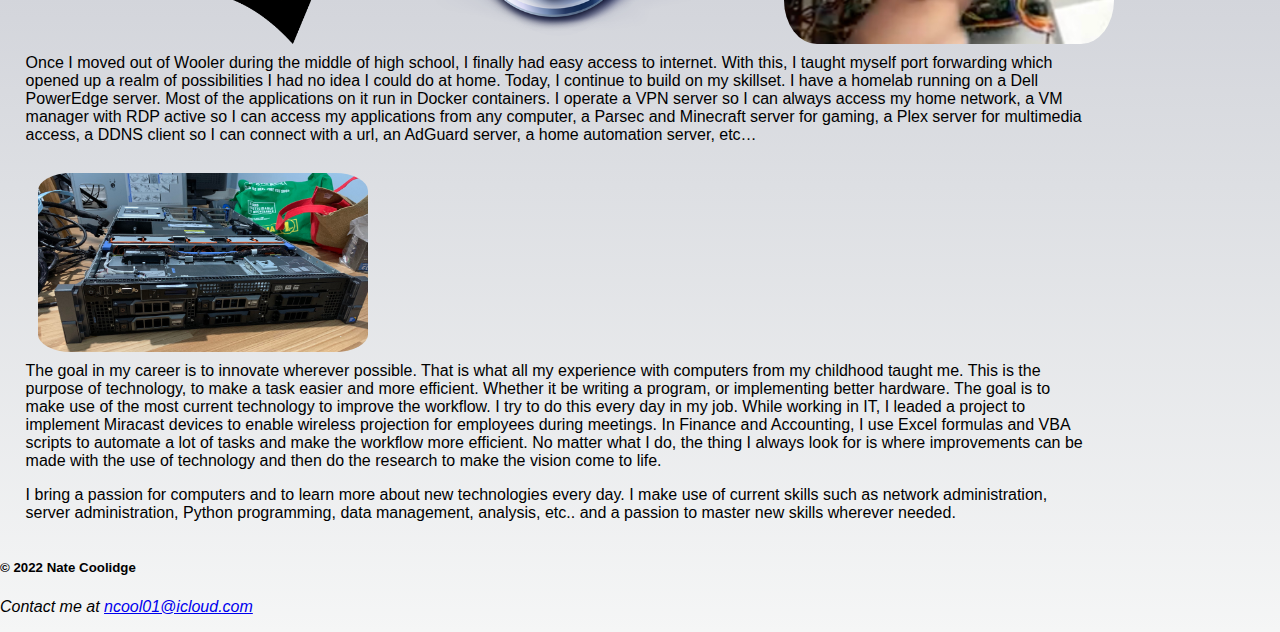
==== commit bdd9bd63: "modified:   about.html 	modified:   contact.html 	modified:   full.css 	modified:   index.html 	modi" ====
--- a/about.html
+++ b/about.html
@@ -19,7 +19,7 @@
         <div id="banner">
             <header>
                 <div class="mobileOnly">
-                    <img src="nate.jpeg">
+                    <img src="nate.jpeg" alt="Nate Coolidge">
                     <h1>About Me</h1>
                     <a href="javascript:void(0);" class="icon" onclick="mobileNav()"><img src="homeIcon.png"></a>
                 </div>
@@ -29,7 +29,7 @@
             </header>
             <nav>
                 <div class="desktopOnly">
-                    <img src="nate.jpeg">
+                    <img src="nate.jpeg" alt="Nate Coolidge">
                     <a href="index.html">Home</a>
                     <a href="about.html">About Me</a> 
                     <a href="projects.html">Projects</a>
@@ -45,6 +45,7 @@
                 </div>
             </nav>
         </div>
+        <main>
         <article>
             <section>
                 <h1>Summary</h1>
@@ -78,17 +79,18 @@
                 <h1>Backstory</h1>
                 <h2>A Passion for IT</h2>
                 <p>I was born and raised in the small village of Wooler, Ontario. From a very young age, I have always been fascinated with technology and knew it would continue to be my passion. Growing up I did not have easy access to the internet. The best we had was 26kbps dial-up. However, that didn’t stop me. I made use of the times when I had an opportunity to access the internet.  I got interested in networking around the age of 11. The interest came from accidentally resetting my grandma’s router when playing around in the web GUI. The first thing I learned was configuring PPEoE so the DSL connection could be restored. After this, I obtained a cheap router and taught myself about IPv4 addressing so I could setup a personal LAN at home. I used this LAN to transfer files between computers or play games. Later on I bought a NAS so I could have a central file server. After that, I obtained a copy of Windows Server 2003 so I could learn the basics of how an active directory works.</p>
-                <img src="dsl.jpeg" class="img3">
+                <img src="dsl.jpeg" class="img3" alt="DSL Modem">
                 <p>Aside from the networking, the OS administration and computer hardware also interested me. Once I learned about VirtualBox, I obtained a copy of every Windows version from 1.0 to present and explored each version. I learned how drivers work and came up with creative solutions to make modern devices work on older software or vice-versa. After I played around in VMs, I started to get interested in the computer hardware and my first project was restoring an old IBM PC 350 my parents had in the basement. Since it was an old computer, I was allowed to mess around and learn how the hardware worked without risk of damaging anything. From this, I learned I enjoyed computer restoration and started a hobby of buying computers on Kijiji and refurbishing them to resell for profit.</p>
-                <img src="win_95.png" class="img3">
-                <img src="virtualbox.png" class="img3">
-                <img src="fixcomp.png" class="img3">
+                <img src="win_95.png" class="img3" alt="Windows 95 Logo">
+                <img src="virtualbox.png" class="img3" alt="VirtualBox Logo">
+                <img src="fixcomp.png" class="img3" alt="Nate fixing a computer">
                 <p>Once I moved out of Wooler during the middle of high school, I finally had easy access to internet. With this, I taught myself port forwarding which opened up a realm of possibilities I had no idea I could do at home. Today, I continue to build on my skillset. I have a homelab running on a Dell PowerEdge server. Most of the applications on it run in Docker containers. I operate a VPN server so I can always access my home network, a VM manager with RDP active so I can access my applications from any computer, a Parsec and Minecraft server for gaming, a Plex server for multimedia access, a DDNS client so I can connect with a url, an AdGuard server, a home automation server, etc…</p>
-                <img src="server.jpg" class="img3">
+                <img src="server.jpg" class="img3" alt="Nate's server">
                 <p>The goal in my career is to innovate wherever possible. That is what all my experience with computers from my childhood taught me. This is the purpose of technology, to make a task easier and more efficient. Whether it be writing a program, or implementing better hardware. The goal is to make use of the most current technology to improve the workflow. I try to do this every day in my job. While working in IT, I leaded a project to implement Miracast devices to enable wireless projection for employees during meetings. In Finance and Accounting, I use Excel formulas and VBA scripts to automate a lot of tasks and make the workflow more efficient. No matter what I do, the thing I always look for is where improvements can be made with the use of technology and then do the research to make the vision come to life.</p>
                 <p>I bring a passion for computers and to learn more about new technologies every day. I make use of current skills such as network administration, server administration, Python programming, data management, analysis, etc.. and a passion to master new skills wherever needed.</p>
             </section>
         </article>
+    </main>
     </div>
     <footer> 
         <h5>© 2022 Nate Coolidge</h5>
--- a/full.css
+++ b/full.css
@@ -12,14 +12,16 @@
 body 
 { 
     font-family: Verdana, Geneva, Arial, sans-serif; /*extra fonts in case not in user's system*/
-    padding:0px; 
-    margin:0px;
     background:linear-gradient(to bottom, #f5f6f6 0%,#dbdce2 21%,#b8bac6 49%,#dddfe3 80%,#f5f6f6 100%);
+    height:100%;
+    margin: 0;
 }
 
 #wrapper
 {
+    float: left;
     height:100%;
+    width: 100%;
     margin:auto;
 }
 
@@ -66,6 +68,9 @@
 header
 {
     float: center;
+    height: 100%;
+    width: 100%;
+    margin: 0;
     background: linear-gradient(to bottom, rgba(225,255,255,1) 0%,rgba(225,255,255,1) 7%,rgba(225,255,255,1) 12%,rgba(253,255,255,1) 12%,rgba(230,248,253,1) 30%,rgba(200,238,251,1) 54%,rgba(190,228,248,1) 75%,rgba(177,216,245,1) 100%);
 }
 
@@ -73,27 +78,48 @@
 { 
     font-family: 'Rubik Dirt', cursive;
     font-size: 40px;
-    margin-top: 10px;
-    margin-bottom: auto;
+    margin-top: 0;
+    margin-bottom: 0;
     text-align: center;
 }
 
-main .img1
-{
-    position: relative;
-    margin-top: 1%;
+#banner
+{
+    position: fixed;
+    z-index: 1; /*Force banner on top of everything else - https://stackoverflow.com/questions/54534042/looking-at-a-problem-with-image-overlapping-nav-bar*/
+    float: left;
+    width: 100%;
+}
+
+#home_images
+{
+    float: left;
+    width:100%;
+}
+
+main
+{
+    margin-top:114px
+}
+
+#home_images .img1
+{
+    float: left;
+    position: relative;
+    margin-top: 5%;
     margin-left:5%;
     animation: fade_from_bottom 5s;
     border-radius: 25%;
     width:20%;
 }
 
-main .img2
-{
+#home_images .img2
+{
+    float: left;
     position: relative;
     animation: fade_from_bottom 5s;
     border-radius: 25%;
-    margin-top:5%;
+    margin-top:3%;
     margin-left:2%;
     width:40%;
 }
@@ -164,12 +190,14 @@
     float: right;
     width: 40%;
     height: auto;
+    border-radius: 10%;
 }
 
 #contact
 {
+    float: left;
     margin-left: 4%;
-    margin-top:10%;
+    margin-top:1%;
     animation: fade_from_bottom 1.5s;
     width:800px;
     height:600px;
@@ -195,6 +223,7 @@
 .typewriter h3
 {
     width: 78ch;
+    position:relative;
     animation: typing 2s steps(22), blink .5s step-end infinite alternate;
     white-space: nowrap;
     overflow: hidden;
@@ -204,14 +233,20 @@
     font-size: 2vw;
 }
 
+footer
+{
+    float: left;
+}
 
 /*---------------Code below is form https://codepen.io/denic/pen/GRoOxbM------------------*/
 .typewriter h2
 {
     width: 38ch;
+    position:relative;
     animation: typing 2s steps(22), blink .5s step-end infinite alternate;
     white-space: nowrap;
     overflow: hidden;
+    margin-top:25%;
     margin-left:5%;
     border-right: 3px solid;
     font-family: monospace;
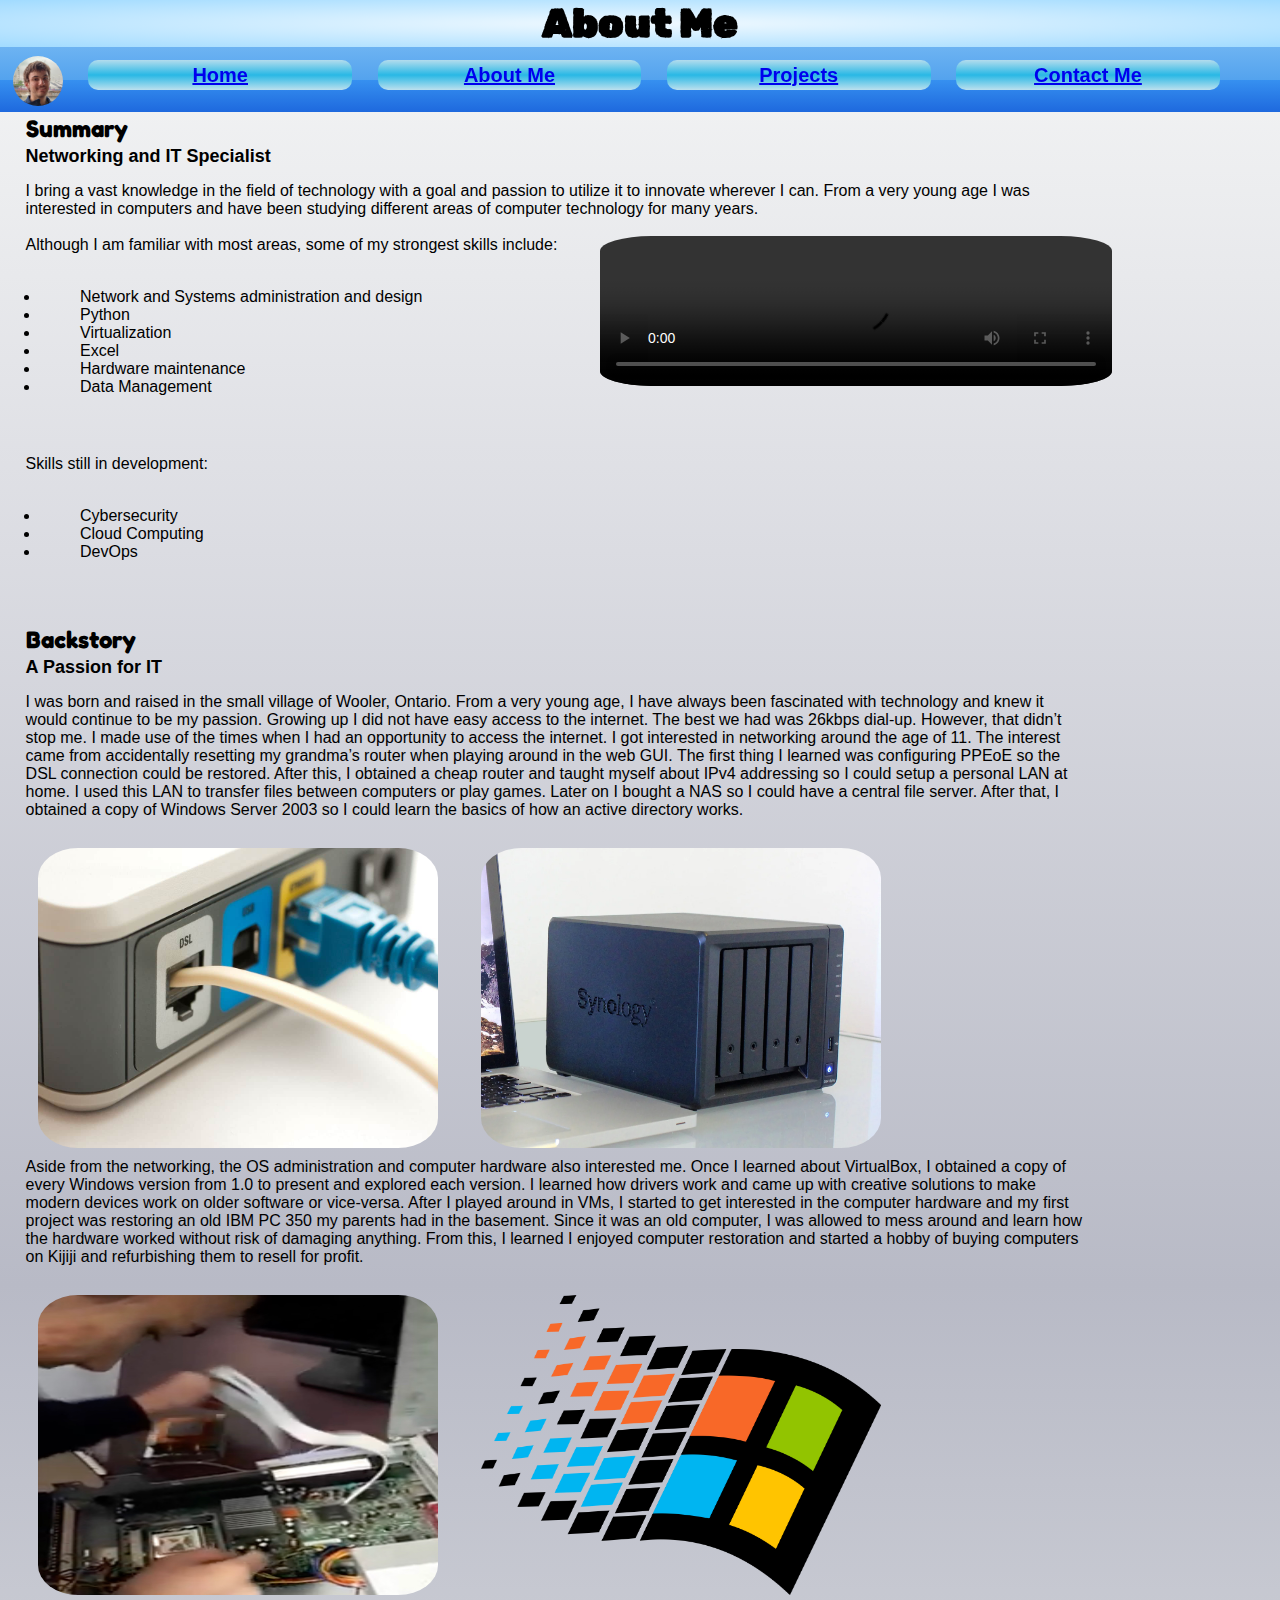
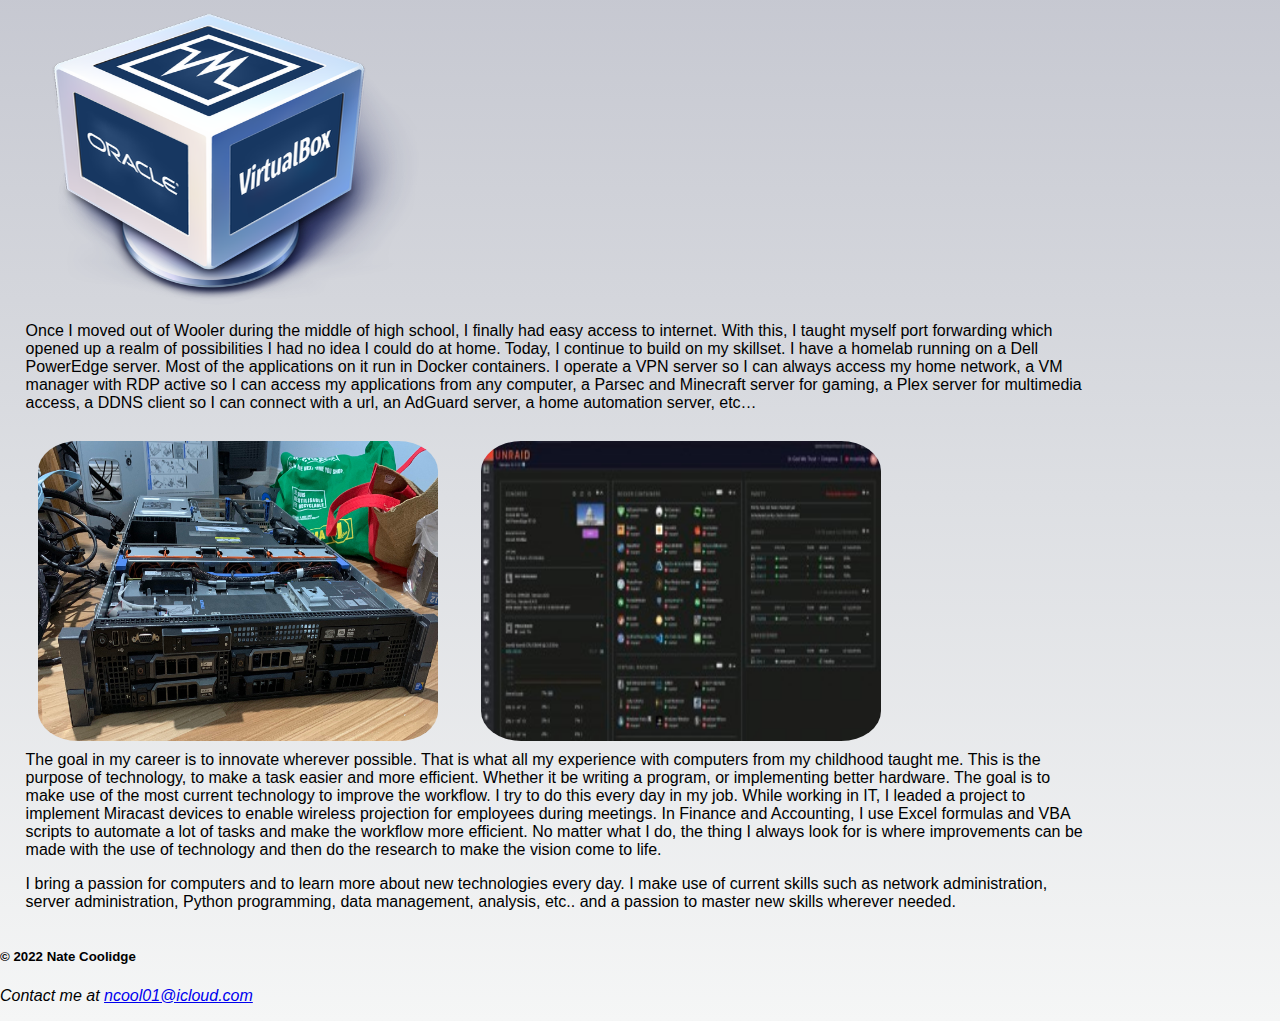
==== commit 750f22cd: "modified:   .DS_Store 	modified:   about.html 	deleted:    apple.png 	deleted:    bg.gif 	deleted:  " ====
--- a/about.html
+++ b/about.html
@@ -1,17 +1,18 @@
 <!DOCTYPE html>
 <!--Nathanael Coolidge - 100749708-->
-<html>
+<html lang="en">
 <head>
     <meta charset="UTF-8">
     <title>About Me</title>
+    <link rel="icon" type="image/png" href="nate.jpeg"> <!--Add image to addres bar https://www.w3.org/2005/10/howto-favicon-->
     <meta name="viewport" content="width=device-width">
     <!-- full-size monitor style sheet-->
-    <link href="full.css" rel="stylesheet" type="text/css" media="only screen and (min-width:960px)">
+    <link href="full.css?v=6" rel="stylesheet" type="text/css" media="only screen and (min-width:960px)">
     <!-- tablet style sheet-->
-    <link href="tablet.css" rel="stylesheet" type="text/css" media="only screen and (min-width:481px) and (max-width:960px)">
+    <link href="tablet.css?v=6" rel="stylesheet" type="text/css" media="only screen and (min-width:481px) and (max-width:960px)">
     <!-- phone style sheet-->
-    <link href="phone.css" rel="stylesheet" type="text/css" media="only screen and (max-width:480px)">
-    <script src="main.js" type="text/javascript"></script>
+    <link href="phone.css?v=6" rel="stylesheet" type="text/css" media="only screen and (max-width:480px)">
+    <script src="main.js?v=2" type="text/javascript"></script>
 
 </head>
 <body>
@@ -21,7 +22,7 @@
                 <div class="mobileOnly">
                     <img src="nate.jpeg" alt="Nate Coolidge">
                     <h1>About Me</h1>
-                    <a href="javascript:void(0);" class="icon" onclick="mobileNav()"><img src="homeIcon.png"></a>
+                    <a href="javascript:void(0);" class="icon" onclick="mobileNav()"><img src="homeIcon.png" alt="Site Navigation"></a>
                 </div>
                 <div class="desktopOnly">
                     <h1>About Me</h1>
@@ -58,34 +59,38 @@
                     </video>
                     Although I am familiar with most areas, some of my strongest skills include:
                     <br><br>
-                    <li>Network and Systems administration and design</li>
-                    <li>Python</li>
-                    <li>Virtualization</li>
-                    <li>Excel</li>
-                    <li>Hardware maintenance</li>
-                    <li>Data Management</li>
+                    <ul>
+                        <li>Network and Systems administration and design</li>
+                        <li>Python</li>
+                        <li>Virtualization</li>
+                        <li>Excel</li>
+                        <li>Hardware maintenance</li>
+                        <li>Data Management</li>
+                    </ul>
                     <br>
-                    </p>
                     <p>
                     <br>
                     Skills still in development:
                     <br><br>
-                    <li>Cybersecurity</li>
-                    <li>Cloud Computing</li>
-                    <li>DevOps</li>
-                </p>
+                    <ul>
+                        <li>Cybersecurity</li>
+                        <li>Cloud Computing</li>
+                        <li>DevOps</li>
+                    </ul>
             </section>
             <section>
                 <h1>Backstory</h1>
                 <h2>A Passion for IT</h2>
                 <p>I was born and raised in the small village of Wooler, Ontario. From a very young age, I have always been fascinated with technology and knew it would continue to be my passion. Growing up I did not have easy access to the internet. The best we had was 26kbps dial-up. However, that didn’t stop me. I made use of the times when I had an opportunity to access the internet.  I got interested in networking around the age of 11. The interest came from accidentally resetting my grandma’s router when playing around in the web GUI. The first thing I learned was configuring PPEoE so the DSL connection could be restored. After this, I obtained a cheap router and taught myself about IPv4 addressing so I could setup a personal LAN at home. I used this LAN to transfer files between computers or play games. Later on I bought a NAS so I could have a central file server. After that, I obtained a copy of Windows Server 2003 so I could learn the basics of how an active directory works.</p>
                 <img src="dsl.jpeg" class="img3" alt="DSL Modem">
+                <img src="nas.webp" class="img3" alt="Nas device">
                 <p>Aside from the networking, the OS administration and computer hardware also interested me. Once I learned about VirtualBox, I obtained a copy of every Windows version from 1.0 to present and explored each version. I learned how drivers work and came up with creative solutions to make modern devices work on older software or vice-versa. After I played around in VMs, I started to get interested in the computer hardware and my first project was restoring an old IBM PC 350 my parents had in the basement. Since it was an old computer, I was allowed to mess around and learn how the hardware worked without risk of damaging anything. From this, I learned I enjoyed computer restoration and started a hobby of buying computers on Kijiji and refurbishing them to resell for profit.</p>
+                <img src="fixcomp.png" class="img3" alt="Nate fixing a computer">
                 <img src="win_95.png" class="img3" alt="Windows 95 Logo">
                 <img src="virtualbox.png" class="img3" alt="VirtualBox Logo">
-                <img src="fixcomp.png" class="img3" alt="Nate fixing a computer">
                 <p>Once I moved out of Wooler during the middle of high school, I finally had easy access to internet. With this, I taught myself port forwarding which opened up a realm of possibilities I had no idea I could do at home. Today, I continue to build on my skillset. I have a homelab running on a Dell PowerEdge server. Most of the applications on it run in Docker containers. I operate a VPN server so I can always access my home network, a VM manager with RDP active so I can access my applications from any computer, a Parsec and Minecraft server for gaming, a Plex server for multimedia access, a DDNS client so I can connect with a url, an AdGuard server, a home automation server, etc…</p>
                 <img src="server.jpg" class="img3" alt="Nate's server">
+                <img src="unraid.jpeg" class="img3" alt="Nate's server gui">
                 <p>The goal in my career is to innovate wherever possible. That is what all my experience with computers from my childhood taught me. This is the purpose of technology, to make a task easier and more efficient. Whether it be writing a program, or implementing better hardware. The goal is to make use of the most current technology to improve the workflow. I try to do this every day in my job. While working in IT, I leaded a project to implement Miracast devices to enable wireless projection for employees during meetings. In Finance and Accounting, I use Excel formulas and VBA scripts to automate a lot of tasks and make the workflow more efficient. No matter what I do, the thing I always look for is where improvements can be made with the use of technology and then do the research to make the vision come to life.</p>
                 <p>I bring a passion for computers and to learn more about new technologies every day. I make use of current skills such as network administration, server administration, Python programming, data management, analysis, etc.. and a passion to master new skills wherever needed.</p>
             </section>
--- a/full.css
+++ b/full.css
@@ -2,22 +2,23 @@
 @import url('https://fonts.googleapis.com/css2?family=Fredoka+One&family=Rubik+Dirt&display=swap');
 .mobileOnly{ display: none;}
 .phoneOnly{ display: none;}
-@keyframes fade_from_bottom /*Animates an HTML element, tag learned from W3schools*/
-{
-    from {bottom: -200px; opacity:0}
-    to {bottom: 0px; opacity:1}
-}
-
+/* Color scheme hexidecimal values #2372D9 #359AF2 #B9E1F7 #66BCF2 #CACAD4 */
+
+@keyframes fade_in /*For animating the images*/
+{
+    0% {transform:translateY(-200px); opacity:0}
+    100% {transform:translateY(0px); opacity:1}
+}
 
 body 
 { 
     font-family: Verdana, Geneva, Arial, sans-serif; /*extra fonts in case not in user's system*/
     background:linear-gradient(to bottom, #f5f6f6 0%,#dbdce2 21%,#b8bac6 49%,#dddfe3 80%,#f5f6f6 100%);
-    height:100%;
+    min-height: 100vh;/*forces body to fill entire page no matter screen size*/
     margin: 0;
 }
 
-#wrapper
+#wrapper 
 {
     float: left;
     height:100%;
@@ -25,53 +26,20 @@
     margin:auto;
 }
 
-nav
-{
-    float:left;
-    width:100%;
-    background: linear-gradient(to bottom, rgba(109,179,242,1) 0%,rgba(84,163,238,1) 50%,rgba(54,144,240,1) 51%,rgba(30,105,222,1) 100%);
-    font-family:'Franklin Gothic Medium', 'Arial Narrow', Arial, sans-serif;
-    font-weight: bold;
-}
-
-nav img
-{
-    float:left;
-    margin-left: 1%;
-    width: 50px;
-    border-radius:80px;
-    margin-top: 0.7%;
-    margin-bottom: 0.5%;
-}
-nav a
-{ 
-    width: 20%;
-    float: left;
-    text-align: center;
-    font-size: 20px;
-    margin-left: 2%;
-    margin-top:1%;
-    margin-bottom:1%;
-    border-radius: 10px;
-    padding: 0.3%;
-    background: linear-gradient(to bottom, rgba(179,220,237,1) 0%,rgba(41,184,229,1) 50%,rgba(188,224,238,1) 100%); 
-}
-
-
-nav a:hover
-{
-    background: linear-gradient(to bottom, rgba(245,246,246,1) 0%,rgba(219,220,226,1) 21%,rgba(184,186,198,1) 49%,rgba(221,223,227,1) 80%,rgba(245,246,246,1) 100%);
-    opacity:4; 
-    padding: 0.38%;
+#banner
+{
+    position: fixed;
+    z-index: 1; /*Force banner on top of everything else - https://stackoverflow.com/questions/54534042/looking-at-a-problem-with-image-overlapping-nav-bar*/
+    float: left;
+    width: 100%;
 }
 
 header
 {
-    float: center;
     height: 100%;
     width: 100%;
     margin: 0;
-    background: linear-gradient(to bottom, rgba(225,255,255,1) 0%,rgba(225,255,255,1) 7%,rgba(225,255,255,1) 12%,rgba(253,255,255,1) 12%,rgba(230,248,253,1) 30%,rgba(200,238,251,1) 54%,rgba(190,228,248,1) 75%,rgba(177,216,245,1) 100%);
+    background:  radial-gradient(ellipse at center, rgba(240,249,255,1) 0%,rgba(203,235,255,1) 47%,rgba(161,219,255,1) 100%);
 }
 
 header h1
@@ -83,23 +51,56 @@
     text-align: center;
 }
 
-#banner
-{
-    position: fixed;
-    z-index: 1; /*Force banner on top of everything else - https://stackoverflow.com/questions/54534042/looking-at-a-problem-with-image-overlapping-nav-bar*/
-    float: left;
-    width: 100%;
+nav /*Navigation bar*/
+{
+    float:left;
+    width:100%;
+    background: linear-gradient(to bottom, rgba(109,179,242,1) 0%,rgba(84,163,238,1) 50%,rgba(54,144,240,1) 51%,rgba(30,105,222,1) 100%);
+    font-family:'Franklin Gothic Medium', 'Arial Narrow', Arial, sans-serif;
+    font-weight: bold;
+}
+
+nav img
+{
+    float:left;
+    margin-left: 1%;
+    width: 50px;
+    border-radius:80px;
+    margin-top: 0.7%;
+    margin-bottom: 0.5%;
+}
+
+nav a
+{ 
+    width: 20%;
+    float: left;
+    text-align: center;
+    font-size: 20px;
+    margin-left: 2%;
+    margin-top:1%;
+    margin-bottom:1%;
+    border-radius: 10px;
+    padding: 0.3%;
+    background: linear-gradient(to bottom, rgba(179,220,237,1) 0%,rgba(41,184,229,1) 50%,rgba(188,224,238,1) 100%); 
+}
+
+
+nav a:hover
+{
+    background: linear-gradient(to bottom, rgba(245,246,246,1) 0%,rgba(219,220,226,1) 21%,rgba(184,186,198,1) 49%,rgba(221,223,227,1) 80%,rgba(245,246,246,1) 100%);
+    opacity:4; 
+    padding: 0.38%;
+}
+
+main /*Semantec tag for main content of page*/
+{
+    margin-top:114px;
 }
 
 #home_images
 {
     float: left;
     width:100%;
-}
-
-main
-{
-    margin-top:114px
 }
 
 #home_images .img1
@@ -108,7 +109,7 @@
     position: relative;
     margin-top: 5%;
     margin-left:5%;
-    animation: fade_from_bottom 5s;
+    animation: fade_in 5s;
     border-radius: 25%;
     width:20%;
 }
@@ -117,7 +118,7 @@
 {
     float: left;
     position: relative;
-    animation: fade_from_bottom 5s;
+    animation: fade_in 5s;
     border-radius: 25%;
     margin-top:3%;
     margin-left:2%;
@@ -129,7 +130,7 @@
 {
     position: relative;
     margin-top: 1%;
-    animation: fade_from_bottom 5s;
+    animation: fade_in 5s;
     border-radius: 25%;
     width:330px;
 }
@@ -138,7 +139,7 @@
 {
     position: relative;
     margin-top: 1%;
-    animation: fade_from_bottom 5s;
+    animation: fade_in 5s;
     border-radius: 1%;
     width:330px;
 }
@@ -147,11 +148,13 @@
 {
     position: relative;
     margin-top: 1%;
-    animation: fade_from_bottom 5s;
+    animation: fade_in 5s;
     border-radius: 10%;
     margin-left: 3%;
-    width:330px;
-}
+    width:400px;
+    height: 300px;
+}
+
 
 article h1
 
@@ -180,7 +183,6 @@
 }
 
 article li
-
 {
     text-indent: 40px;
 }
@@ -188,6 +190,8 @@
 .intro_vid
 {
     float: right;
+    position: absolute;
+    left:600px;
     width: 40%;
     height: auto;
     border-radius: 10%;
@@ -198,7 +202,7 @@
     float: left;
     margin-left: 4%;
     margin-top:1%;
-    animation: fade_from_bottom 1.5s;
+    animation: fade_in 1.5s;
     width:800px;
     height:600px;
     background: linear-gradient(to bottom, rgba(109,179,242,1) 0%,rgba(84,163,238,1) 50%,rgba(54,144,240,1) 51%,rgba(30,105,222,1) 100%);
@@ -220,6 +224,33 @@
     font-size: 18px;
 }
 
+#contact textarea 
+{
+    width: 500px;
+    height: 150px;
+}
+
+#contact input 
+{
+    width: 300px;
+}
+
+#contact input[type="tel"]
+{
+    width: 100px;
+}
+
+#contact input[type="submit"]
+{
+    width: 100px;
+}
+
+.typewriter
+{
+    float:left;
+    position: relative;
+}
+
 .typewriter h3
 {
     width: 78ch;
@@ -227,7 +258,7 @@
     animation: typing 2s steps(22), blink .5s step-end infinite alternate;
     white-space: nowrap;
     overflow: hidden;
-    margin-left:5%;
+    margin-left: 30px;
     border-right: 3px solid;
     font-family: monospace;
     font-size: 2vw;
@@ -246,8 +277,8 @@
     animation: typing 2s steps(22), blink .5s step-end infinite alternate;
     white-space: nowrap;
     overflow: hidden;
-    margin-top:25%;
-    margin-left:5%;
+    margin-top:20px;
+    margin-left: 30px;
     border-right: 3px solid;
     font-family: monospace;
     font-size: 2vw;
--- a/tablet.css
+++ b/tablet.css
@@ -1,41 +1,77 @@
 @charset "UTF-8";
 @import url('https://fonts.googleapis.com/css2?family=Fredoka+One&family=Rubik+Dirt&display=swap');
-.desktopOnly{ display: none;}
-.phoneOnly{ display: none;}
-
-@keyframes fade_from_bottom /*Animates an HTML element, tag learned from W3schools*/
-{
-    from {bottom: -200px; opacity:0}
-    to {bottom: 0px; opacity:1}
-}
-@keyframes nav_menu /*Animates an HTML element, tag learned from W3schools*/
-{
-    from {top: 0px; opacity:0}
-    to {bottom: 0px; opacity:1}
-}
-
+.desktopOnly{ display: none;} /* Class designed for hiding stuff I only want displayed in desktop mode*/
+.phoneOnly{ display: none;} /*Class designed for hiding stuff I only want displayed on a phone*/
+/* Color scheme hexidecimal #646464 #79DCF2 #8FA6A1 #F4F4F4 #0D0D0D */
+
+@keyframes fade_in /*For animating the images*/
+{
+    0% {transform:translateY(-200px); opacity:0}
+    100% {transform:translateY(0px); opacity:1}
+}
+@keyframes nav_menu /*For animating the navigation bar*/
+{
+    0% {top: 0px; opacity:0}
+    100% {bottom: 0px; opacity:1}
+}
 
 body 
 { 
     font-family: Verdana, Geneva, Arial, sans-serif; /*extra fonts in case not in user's system*/
-    padding:0px; 
-    margin:0px;
+    min-height: 100vh; /*forces body to fill entire page no matter screen size*/
+    margin:0;
     color: white;
     background-color: black;
 }
 
 
-
 #wrapper
 {
-    height:100;
-    margin-left:auto;
-    margin-right: auto;
-    /*background-image:url(bg.gif);*/
-    background: linear-gradient(to bottom, rgba(69,72,77,1) 6%,rgba(69,72,77,1) 23%,rgba(0,0,0,1) 100%)
-}
-
-nav
+    float: left;
+    height:100%;
+    width: 100%;
+    margin:auto;
+}
+
+#banner
+{
+    position: fixed;
+    z-index: 1; /*Force banner on top of everything else - https://stackoverflow.com/questions/54534042/looking-at-a-problem-with-image-overlapping-nav-bar*/
+    float: left;
+    width: 100%;
+    margin-top: -10px;
+}
+
+header img
+{
+    float:left;
+    margin-left: 1%;
+    width: 40px;
+    border-radius:80px;
+    margin-top: 0.7%;
+    margin-bottom: 0.5%;
+}
+
+
+header
+{
+    width:100%;
+    height:50px;
+    margin: 0;
+    color:whitesmoke;
+    background: linear-gradient(to bottom, rgba(76,76,76,1) 0%,rgba(89,89,89,1) 12%,rgba(102,102,102,1) 25%,rgba(44,44,44,1) 50%,rgba(0,0,0,1) 58%,rgba(17,17,17,1) 67%,rgba(0,0,0,1) 68%,rgba(43,43,43,1) 76%,rgba(28,28,28,1) 91%,rgba(71,71,71,1) 100%,rgba(19,19,19,1) 100%);
+}
+
+header h1
+{ 
+    font-family: Verdana, Geneva, Tahoma, sans-serif;
+    font-size: 30px;
+    margin-top: auto;
+    margin-left: 30px;
+    float: left;
+}
+
+nav /*Navigation screen*/
 {
     float:right;
     background: linear-gradient(to bottom, rgba(216,224,222,1) 0%,rgba(174,191,188,1) 22%,rgba(153,175,171,1) 33%,rgba(142,166,162,1) 50%,rgba(130,157,152,1) 67%,rgba(78,92,90,1) 82%,rgba(216,224,222,1) 100%,rgba(14,14,14,1) 100%);
@@ -44,14 +80,14 @@
     font-weight: bold;
 }
 
-#mobileLinks
+#mobileLinks /*Links within navigation for special pop-up menu only for mobile*/
 {
     display: none;
 }
 
 #mobileLinks a
 { 
-    animation: nav_menu 1s;
+    animation: nav_menu 1s; /*animate the pop-up menu*/
     width: 150px;
     margin-bottom: 15px;
     font-size: 20px;
@@ -61,75 +97,48 @@
     background: linear-gradient(to bottom, rgba(179,220,237,1) 0%,rgba(41,184,229,1) 50%,rgba(188,224,238,1) 100%); 
 }
 
-.mobileOnly a.icon 
+.mobileOnly a.icon /* House icon for site navigation */
 {
     background: black;
     display: block;
-    position: absolute;
+    position: fixed;
     right: 0;
     top: 0;
 }
 
-header img
-{
-    float:left;
-    margin-left: 1%;
-    width: 40px;
-    border-radius:80px;
-    margin-top: 0.7%;
-    margin-bottom: 0.5%;
-}
-
-
-header
-{
-    width:100%;
-    height:50px;
-    color:whitesmoke;
-    background: linear-gradient(to bottom, rgba(76,76,76,1) 0%,rgba(89,89,89,1) 12%,rgba(102,102,102,1) 25%,rgba(44,44,44,1) 50%,rgba(0,0,0,1) 58%,rgba(17,17,17,1) 67%,rgba(0,0,0,1) 68%,rgba(43,43,43,1) 76%,rgba(28,28,28,1) 91%,rgba(71,71,71,1) 100%,rgba(19,19,19,1) 100%);
-}
-
-header h1
-{ 
-    font-family: Verdana, Geneva, Tahoma, sans-serif;
-    font-size: 30px;
-    margin-top: auto;
-    margin-bottom: auto;
-    margin-left: 30px;
-    float: left;
-}
-
-main
-{
-    height: 480px;
-}
-main .img1
+main /*Semantec tag for main content of page*/
+{
+    margin-top:60px;
+    height:100%;
+}
+
+
+#home_images .img1 /*class for storing images on home page*/
 {
     float:left;
     position: relative;
     margin-top: 3%;
     margin-left:5%;
-    animation: fade_from_bottom 5s;
+    animation: fade_in 5s;
     border-radius: 25%;
     width:20%;
 }
-
-main .img2
+#home_images .img2
 {
     float:left;
     position: relative;
-    animation: fade_from_bottom 5s;
+    animation: fade_in 5s;
     border-radius: 25%;
     margin-top:2%;
     margin-left:2%;
     width:40%;
 }
 
-article .img1
+article .img1 /*classes for article images*/
 {
     position: relative;
     margin-top: 1%;
-    animation: fade_from_bottom 5s;
+    animation: fade_in 5s;
     border-radius: 25%;
     width:330px;
 }
@@ -138,7 +147,7 @@
 {
     position: relative;
     margin-top: 1%;
-    animation: fade_from_bottom 5s;
+    animation: fade_in 5s;
     border-radius: 1%;
     width:330px;
 }
@@ -147,7 +156,7 @@
 {
     position: relative;
     margin-top: 1%;
-    animation: fade_from_bottom 5s;
+    animation: fade_in 5s;
     border-radius: 10%;
     margin-left: 3%;
     width:25%;
@@ -182,17 +191,18 @@
 
 video
 {
-    width: 100%;
+    width: 90%;
     height: auto;
 }
 
-#contact
+#contact /*contact form box*/
 {
     margin-left: 4%;
     margin-top: 2%;
-    animation: fade_from_bottom 1.5s;
+    animation: fade_in 1.5s;
     width:400px;
-    height:400px;
+    height:600px;
+    height:auto;
     background: linear-gradient(to bottom, rgba(109,179,242,1) 0%,rgba(84,163,238,1) 50%,rgba(54,144,240,1) 51%,rgba(30,105,222,1) 100%);
     border-radius: 10%;
     font-weight: bold;
@@ -202,7 +212,7 @@
 {
     font-family:'Franklin Gothic Medium', 'Arial Narrow', Arial, sans-serif;
     font-weight: bold;
-    margin-left:70px;
+    margin-left:40px;
     font-size: 18px;
 }
 
@@ -215,7 +225,28 @@
 
 }
 
-.typewriter h3
+#contact textarea 
+{
+    width: 280px;
+    height: 280px;
+}
+
+#contact input 
+{
+    width: 250px;
+}
+
+#contact input[type="tel"]
+{
+    width: 100px;
+}
+
+#contact input[type="submit"]
+{
+    width: 100px;
+}
+
+.typewriter h3 /*typewriter effect from home page*/
 {
     width: 78ch;
     position:relative;
@@ -226,7 +257,7 @@
     border-right: 3px solid;
     font-family: monospace;
     color: white;
-    font-size: 2vw;
+    font-size: 2vw; /*dynamically adjust text size*/
 }
 
 footer
@@ -234,8 +265,8 @@
     font-size: 8px;
 }
 
-/*---------------Code below is form https://codepen.io/denic/pen/GRoOxbM------------------*/
-.typewriter h2
+/*---------------Code below is from https://codepen.io/denic/pen/GRoOxbM------------------*/
+.typewriter h2 /*typewriter effect from home page*/
 {
     width: 38ch;
     position:relative;
--- a/phone.css
+++ b/phone.css
@@ -2,13 +2,14 @@
 @import url('https://fonts.googleapis.com/css2?family=Fredoka+One&family=Rubik+Dirt&display=swap');
 .desktopOnly{ display: none;}
 .notOnPhone{ display: none;}
-
-@keyframes fade_from_bottom /*Animates an HTML element, tag learned from W3schools*/
-{
-    from {bottom: -200px; opacity:0}
-    to {bottom: 0px; opacity:1}
-}
-@keyframes nav_menu /*Animates an HTML element, tag learned from W3schools*/
+/* Color scheme hexidecimal #646464 #79DCF2 #8FA6A1 #F4F4F4 #0D0D0D */
+
+@keyframes fade_in /*For animating the images*/
+{
+    0% {transform:translateY(-200px); opacity:0}
+    100% {transform:translateY(0px); opacity:1}
+}
+@keyframes nav_menu /*For animating the navigation menu*/
 {
     from {top: 0px; opacity:0}
     to {bottom: 0px; opacity:1}
@@ -18,20 +19,28 @@
 body 
 { 
     font-family: Verdana, Geneva, Arial, sans-serif; /*extra fonts in case not in user's system*/
-    padding:0px; 
-    margin:0px;
+    padding:0px;
+    min-height: 100vh;/*forces body to fill entire page no matter screen size*/
+    margin:0;
     color: white;
     background-color: black;
 }
 
 
-
 #wrapper
 {
-    margin-left:auto;
-    margin-right: auto;
-    width: auto;
-    background: linear-gradient(to bottom, rgba(69,72,77,1) 6%,rgba(69,72,77,1) 23%,rgba(0,0,0,1) 100%)
+    float: left;
+    height:100%;
+    width: 100%;
+    margin:auto;
+}
+
+#banner
+{
+    position: fixed;
+    z-index: 1; /*Force banner on top of everything else - https://stackoverflow.com/questions/54534042/looking-at-a-problem-with-image-overlapping-nav-bar*/
+    float: left;
+    width: 100%;
 }
 
 nav
@@ -62,7 +71,7 @@
 {
     background: black;
     display: block;
-    position: absolute;
+    position: fixed;
     right: 0;
     top: 0;
 }
@@ -103,24 +112,25 @@
     float: left;
 }
 
-main
-{
-    height: 480px;
-}
-main .img1
-{
-    position: relative;
-    margin-top: 1%;
-    margin-left:5%;
-    animation: fade_from_bottom 5s;
+main /*Semantec tag for main content of page*/
+{
+    margin-top:60px
+}
+
+#home_images .img1
+{
+    position: relative;
+    margin-top: 1%;
+    margin-left:5%;
+    animation: fade_in 5s;
     border-radius: 25%;
     width:60%;
 }
 
-main .img2
-{
-    position: relative;
-    animation: fade_from_bottom 5s;
+#home_images .img2
+{
+    position: relative;
+    animation: fade_in 5s;
     border-radius: 25%;
     margin-top:5%;
     margin-left:2%;
@@ -131,7 +141,7 @@
 {
     position: relative;
     margin-top: 1%;
-    animation: fade_from_bottom 5s;
+    animation: fade_in 5s;
     border-radius: 25%;
     width: 100%;
     height: auto;
@@ -141,7 +151,7 @@
 {
     position: relative;
     margin-top: 1%;
-    animation: fade_from_bottom 5s;
+    animation: fade_in 5s;
     border-radius: 1%;
     width: 100%;
     height: auto;
@@ -151,10 +161,10 @@
 {
     position: relative;
     margin-top: 1%;
-    animation: fade_from_bottom 5s;
+    animation: fade_in 5s;
     border-radius: 10%;
     margin-left: 3%;
-    width:25%;
+    width:200px;
 }
 
 article h1
@@ -186,11 +196,11 @@
 
 #contact
 {
-    margin-left: 4%;
-    margin-top: 2%;
-    animation: fade_from_bottom 1.5s;
+    margin-left: 20px;
+    margin-top: 10px;
+    animation: fade_in 1.5s;
     width:90%;
-    height:auto;
+    height:700px;
     background: linear-gradient(to bottom, rgba(109,179,242,1) 0%,rgba(84,163,238,1) 50%,rgba(54,144,240,1) 51%,rgba(30,105,222,1) 100%);
     border-radius: 10%;
     font-weight: bold;
@@ -201,16 +211,38 @@
     font-family:'Franklin Gothic Medium', 'Arial Narrow', Arial, sans-serif;
     font-weight: bold;
     margin-left:8%;
-    font-size: 5vw;
-}
-
-#contact form
+    font-size: 16px;
+}
+
+form
 {
     font-family:'Franklin Gothic Medium', 'Arial Narrow', Arial, sans-serif;
     font-weight: normal;
     margin-left:5%;
     font-size: 12px;
-
+    width: 20%;
+
+}
+
+#contact textarea 
+{
+    width: 280px;
+    height: 280px;
+}
+
+#contact input 
+{
+    width: 250px;
+}
+
+#contact input[type="tel"]
+{
+    width: 100px;
+}
+
+#contact input[type="submit"]
+{
+    width: 100px;
 }
 
 .typewriter h3
@@ -234,10 +266,11 @@
 
 footer
 {
+    float: left;
     font-size: 8px;
 }
 
-/*---------------Code below is form https://codepen.io/denic/pen/GRoOxbM------------------*/
+/*---------------Code below for typewriter effect is learned from https://codepen.io/denic/pen/GRoOxbM------------------*/
 .typewriter h2
 {
     width: 38ch;
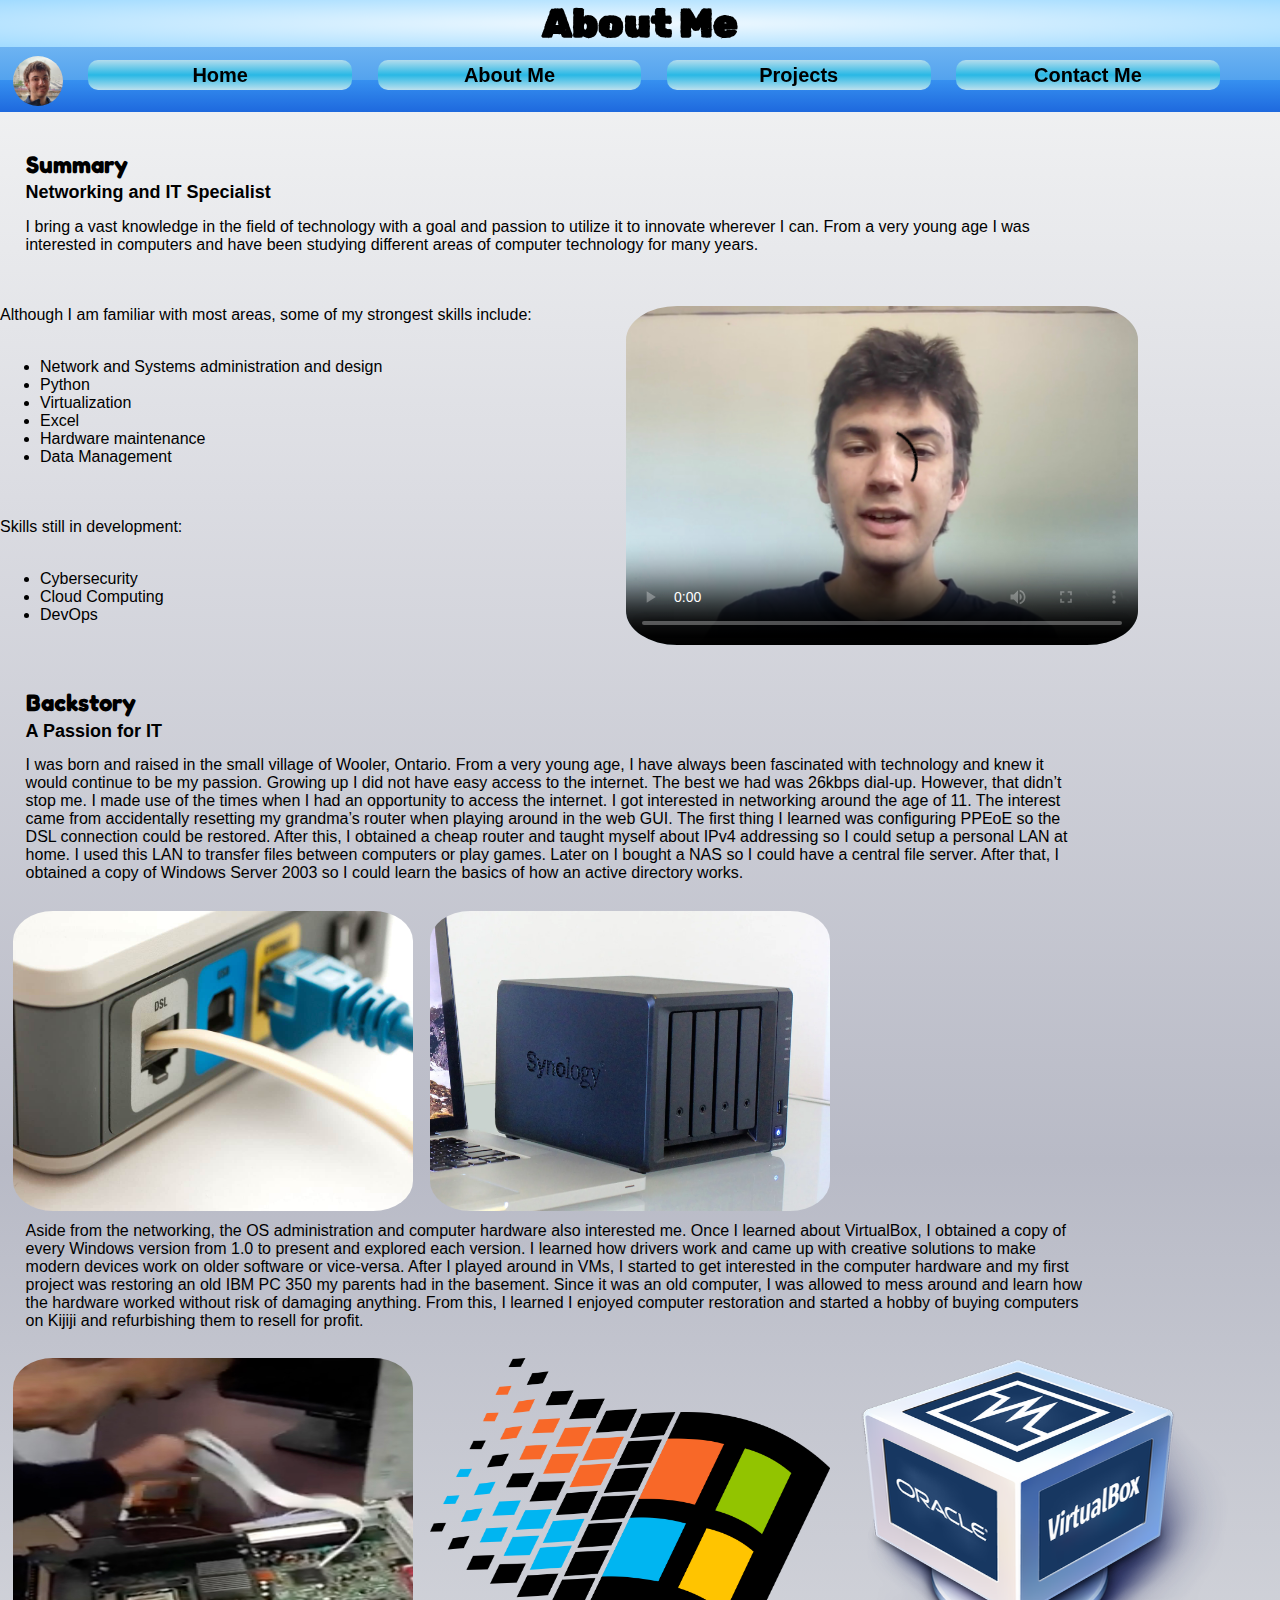
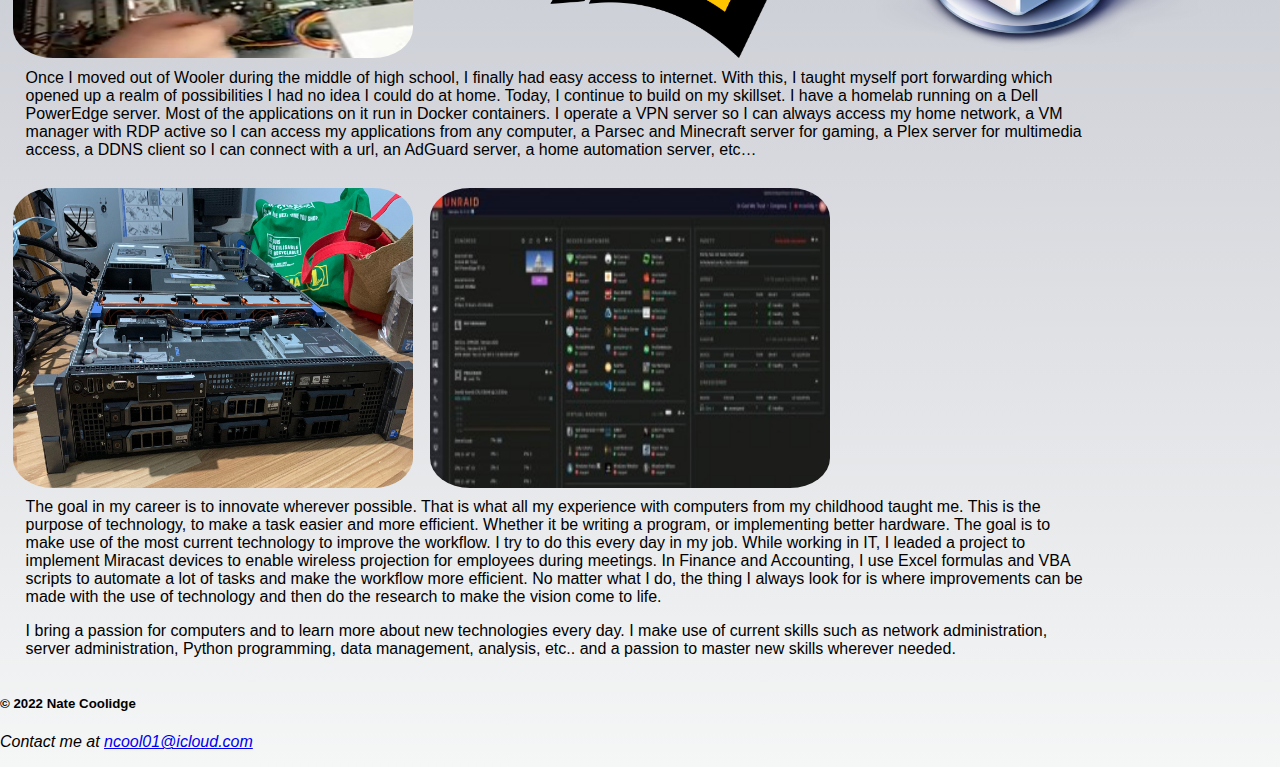
==== commit 4dd4ad2c: "modified:   .DS_Store 	deleted:    README.md 	modified:   about.html 	modified:   contact.html 	modi" ====
--- a/about.html
+++ b/about.html
@@ -7,36 +7,36 @@
     <link rel="icon" type="image/png" href="nate.jpeg"> <!--Add image to addres bar https://www.w3.org/2005/10/howto-favicon-->
     <meta name="viewport" content="width=device-width">
     <!-- full-size monitor style sheet-->
-    <link href="full.css?v=6" rel="stylesheet" type="text/css" media="only screen and (min-width:960px)">
+    <link href="full.css?v=19" rel="stylesheet" type="text/css" media="only screen and (min-width:960px)">
     <!-- tablet style sheet-->
-    <link href="tablet.css?v=6" rel="stylesheet" type="text/css" media="only screen and (min-width:481px) and (max-width:960px)">
+    <link href="tablet.css?v=19" rel="stylesheet" type="text/css" media="only screen and (min-width:481px) and (max-width:960px)">
     <!-- phone style sheet-->
-    <link href="phone.css?v=6" rel="stylesheet" type="text/css" media="only screen and (max-width:480px)">
+    <link href="phone.css?v=19" rel="stylesheet" type="text/css" media="only screen and (max-width:480px)">
     <script src="main.js?v=2" type="text/javascript"></script>
 
 </head>
 <body>
-    <div id="wrapper">
-        <div id="banner">
+    <div id="wrapper"> <!--Constrains entire page to aspect ratio of user's device-->
+        <div id="banner"> <!--Header and navigation-->
             <header>
-                <div class="mobileOnly">
+                <div class="mobileOnly"> <!--display:hide this unless on tablet/phone-->
                     <img src="nate.jpeg" alt="Nate Coolidge">
                     <h1>About Me</h1>
                     <a href="javascript:void(0);" class="icon" onclick="mobileNav()"><img src="homeIcon.png" alt="Site Navigation"></a>
                 </div>
-                <div class="desktopOnly">
+                <div class="desktopOnly"> <!--display:hide this unless on desktop-->
                     <h1>About Me</h1>
                 </div>
             </header>
             <nav>
-                <div class="desktopOnly">
+                <div class="desktopOnly"> <!--Navigation bar for desktop-->
                     <img src="nate.jpeg" alt="Nate Coolidge">
                     <a href="index.html">Home</a>
                     <a href="about.html">About Me</a> 
                     <a href="projects.html">Projects</a>
                     <a href="contact.html">Contact Me</a>
                 </div>
-                <div class="mobileOnly">
+                <div class="mobileOnly"> <!--Navigation menu for mobile-->
                     <div id="mobileLinks">
                         <a href="index.html">Home</a>
                         <a href="about.html">About Me</a>
@@ -46,17 +46,19 @@
                 </div>
             </nav>
         </div>
-        <main>
-        <article>
-            <section>
+        <main> <!--Content portion of webpage-->
+        <article> <!--Article within webpage-->
+            <section> <!--Section within the article-->
                 <h1>Summary</h1>
                 <h2>Networking and IT Specialist</h2>
-                <p>I bring a vast knowledge in the field of technology with a goal and passion to utilize it to innovate wherever I can. From a very young age I was interested in computers and have been studying different areas of computer technology for many years.
+                <p>I bring a vast knowledge in the field of technology with a goal and passion to utilize it to innovate wherever I can. From a very young age I was interested in computers and have been studying different areas of computer technology for many years.</p>
                     <br><br>
-                    <video controls preload="auto" class="intro_vid">
-                        <source src="intro.mp4" type="video/mp4">
-                        <source src="intro.ogv" type="video/ogv">
-                    </video>
+                    <aside>
+                        <video controls preload="auto" class="intro_vid" poster="natevideoposter.jpg">
+                            <source src="intro.mp4" type="video/mp4">
+                            <source src="intro.ogv" type="video/ogv">
+                        </video>
+                    </aside>
                     Although I am familiar with most areas, some of my strongest skills include:
                     <br><br>
                     <ul>
@@ -68,7 +70,6 @@
                         <li>Data Management</li>
                     </ul>
                     <br>
-                    <p>
                     <br>
                     Skills still in development:
                     <br><br>
@@ -77,20 +78,27 @@
                         <li>Cloud Computing</li>
                         <li>DevOps</li>
                     </ul>
+                    </p>
             </section>
-            <section>
+            <section> <!--Section within the article-->
                 <h1>Backstory</h1>
                 <h2>A Passion for IT</h2>
                 <p>I was born and raised in the small village of Wooler, Ontario. From a very young age, I have always been fascinated with technology and knew it would continue to be my passion. Growing up I did not have easy access to the internet. The best we had was 26kbps dial-up. However, that didn’t stop me. I made use of the times when I had an opportunity to access the internet.  I got interested in networking around the age of 11. The interest came from accidentally resetting my grandma’s router when playing around in the web GUI. The first thing I learned was configuring PPEoE so the DSL connection could be restored. After this, I obtained a cheap router and taught myself about IPv4 addressing so I could setup a personal LAN at home. I used this LAN to transfer files between computers or play games. Later on I bought a NAS so I could have a central file server. After that, I obtained a copy of Windows Server 2003 so I could learn the basics of how an active directory works.</p>
-                <img src="dsl.jpeg" class="img3" alt="DSL Modem">
-                <img src="nas.webp" class="img3" alt="Nas device">
+                <aside>
+                    <img src="dsl.jpeg" class="img3" alt="DSL Modem">
+                    <img src="nas.webp" class="img3" alt="Nas device">
+                </aside>
                 <p>Aside from the networking, the OS administration and computer hardware also interested me. Once I learned about VirtualBox, I obtained a copy of every Windows version from 1.0 to present and explored each version. I learned how drivers work and came up with creative solutions to make modern devices work on older software or vice-versa. After I played around in VMs, I started to get interested in the computer hardware and my first project was restoring an old IBM PC 350 my parents had in the basement. Since it was an old computer, I was allowed to mess around and learn how the hardware worked without risk of damaging anything. From this, I learned I enjoyed computer restoration and started a hobby of buying computers on Kijiji and refurbishing them to resell for profit.</p>
-                <img src="fixcomp.png" class="img3" alt="Nate fixing a computer">
-                <img src="win_95.png" class="img3" alt="Windows 95 Logo">
-                <img src="virtualbox.png" class="img3" alt="VirtualBox Logo">
+                <aside>
+                    <img src="fixcomp.png" class="img3" alt="Nate fixing a computer">
+                    <img src="win_95.png" class="img3" alt="Windows 95 Logo">
+                    <img src="virtualbox.png" class="img3" alt="VirtualBox Logo">
+                </aside>
                 <p>Once I moved out of Wooler during the middle of high school, I finally had easy access to internet. With this, I taught myself port forwarding which opened up a realm of possibilities I had no idea I could do at home. Today, I continue to build on my skillset. I have a homelab running on a Dell PowerEdge server. Most of the applications on it run in Docker containers. I operate a VPN server so I can always access my home network, a VM manager with RDP active so I can access my applications from any computer, a Parsec and Minecraft server for gaming, a Plex server for multimedia access, a DDNS client so I can connect with a url, an AdGuard server, a home automation server, etc…</p>
-                <img src="server.jpg" class="img3" alt="Nate's server">
-                <img src="unraid.jpeg" class="img3" alt="Nate's server gui">
+                <aside>
+                    <img src="server.jpg" class="img3" alt="Nate's server">
+                    <img src="unraid.jpeg" class="img3" alt="Nate's server gui">
+                </aside>
                 <p>The goal in my career is to innovate wherever possible. That is what all my experience with computers from my childhood taught me. This is the purpose of technology, to make a task easier and more efficient. Whether it be writing a program, or implementing better hardware. The goal is to make use of the most current technology to improve the workflow. I try to do this every day in my job. While working in IT, I leaded a project to implement Miracast devices to enable wireless projection for employees during meetings. In Finance and Accounting, I use Excel formulas and VBA scripts to automate a lot of tasks and make the workflow more efficient. No matter what I do, the thing I always look for is where improvements can be made with the use of technology and then do the research to make the vision come to life.</p>
                 <p>I bring a passion for computers and to learn more about new technologies every day. I make use of current skills such as network administration, server administration, Python programming, data management, analysis, etc.. and a passion to master new skills wherever needed.</p>
             </section>
--- a/full.css
+++ b/full.css
@@ -75,6 +75,7 @@
     width: 20%;
     float: left;
     text-align: center;
+    color: black;
     font-size: 20px;
     margin-left: 2%;
     margin-top:1%;
@@ -84,12 +85,23 @@
     background: linear-gradient(to bottom, rgba(179,220,237,1) 0%,rgba(41,184,229,1) 50%,rgba(188,224,238,1) 100%); 
 }
 
+nav a:link
+{
+    text-decoration: none;
+}
 
 nav a:hover
 {
     background: linear-gradient(to bottom, rgba(245,246,246,1) 0%,rgba(219,220,226,1) 21%,rgba(184,186,198,1) 49%,rgba(221,223,227,1) 80%,rgba(245,246,246,1) 100%);
-    opacity:4; 
+    opacity:4;
     padding: 0.38%;
+}
+
+.social_img
+{
+    width:80px;
+    height: auto;
+    padding: 10px;
 }
 
 main /*Semantec tag for main content of page*/
@@ -126,35 +138,46 @@
 }
 
 
-article .img1
+aside .img1
 {
     position: relative;
     margin-top: 1%;
+    margin-left: 2%;
     animation: fade_in 5s;
     border-radius: 25%;
     width:330px;
 }
 
-article .img2
+aside .img2
 {
     position: relative;
     margin-top: 1%;
+    margin-left: 2%;
     animation: fade_in 5s;
     border-radius: 1%;
     width:330px;
 }
 
-article .img3
+aside .img3
 {
     position: relative;
     margin-top: 1%;
     animation: fade_in 5s;
     border-radius: 10%;
-    margin-left: 3%;
+    margin-left: 1%;
     width:400px;
     height: 300px;
 }
 
+aside video
+{
+    margin-left: 2%;
+}
+
+article
+{
+    margin-top: 150px;
+}
 
 article h1
 
@@ -180,11 +203,6 @@
     margin-left: 2%;
     margin-right:15%;
     margin-top: 0.5%;
-}
-
-article li
-{
-    text-indent: 40px;
 }
 
 .intro_vid
@@ -203,8 +221,8 @@
     margin-left: 4%;
     margin-top:1%;
     animation: fade_in 1.5s;
-    width:800px;
-    height:600px;
+    width:80%;
+    height:900px;
     background: linear-gradient(to bottom, rgba(109,179,242,1) 0%,rgba(84,163,238,1) 50%,rgba(54,144,240,1) 51%,rgba(30,105,222,1) 100%);
     border-radius: 10%;
     font-weight: bold;
@@ -213,36 +231,59 @@
 {
     font-family:'Franklin Gothic Medium', 'Arial Narrow', Arial, sans-serif;
     font-weight: bold;
-    margin-left:200px;
-    font-size: 26px;
+    margin-left:28%;
+    font-size: 36px;
 }
 #contact form
 {
     font-family:'Franklin Gothic Medium', 'Arial Narrow', Arial, sans-serif;
     font-weight: normal;
     margin-left:5%;
+    font-size: 28px;
+}
+
+#contact textarea 
+{
+    width: 80%;
+    height: 150px;
     font-size: 18px;
-}
-
-#contact textarea 
-{
-    width: 500px;
-    height: 150px;
+    color: black;
 }
 
 #contact input 
 {
-    width: 300px;
-}
-
-#contact input[type="tel"]
-{
-    width: 100px;
+    width: 80%;
+    background-color: whitesmoke;
+    color: black;
+    font-size: 18px;
+    padding: 12px 12px;
+    box-sizing: border-box;
 }
 
 #contact input[type="submit"]
 {
-    width: 100px;
+    width: 150px;
+}
+
+#submit
+{ 
+    width: 20%;
+    float: left;
+    text-align: center;
+    color: black;
+    font-size: 20px;
+    margin-left: 2%;
+    margin-top:1%;
+    margin-bottom:1%;
+    border-radius: 10px;
+    padding: 0.3%;
+    background: linear-gradient(to bottom, rgba(179,220,237,1) 0%,rgba(41,184,229,1) 50%,rgba(188,224,238,1) 100%); 
+}
+#submit:hover
+{
+    background: linear-gradient(to bottom, rgba(245,246,246,1) 0%,rgba(219,220,226,1) 21%,rgba(184,186,198,1) 49%,rgba(221,223,227,1) 80%,rgba(245,246,246,1) 100%);
+    opacity:4;
+    padding: 0.38%;
 }
 
 .typewriter
--- a/tablet.css
+++ b/tablet.css
@@ -33,7 +33,7 @@
     margin:auto;
 }
 
-#banner
+#banner /*Container for header and nav*/
 {
     position: fixed;
     z-index: 1; /*Force banner on top of everything else - https://stackoverflow.com/questions/54534042/looking-at-a-problem-with-image-overlapping-nav-bar*/
@@ -85,6 +85,17 @@
     display: none;
 }
 
+#mobileLinks a:link 
+{ 
+    text-decoration: none; 
+}
+
+#mobileLinks a:hover
+{ 
+    color: green; 
+    background: linear-gradient(to bottom, rgba(245,246,246,1) 0%,rgba(219,220,226,1) 21%,rgba(184,186,198,1) 49%,rgba(221,223,227,1) 80%,rgba(245,246,246,1) 100%);
+}
+
 #mobileLinks a
 { 
     animation: nav_menu 1s; /*animate the pop-up menu*/
@@ -92,18 +103,27 @@
     margin-bottom: 15px;
     font-size: 20px;
     border-radius: 10px;
+    color: black;
     padding: 5px;
-    display: block;
+    display: block; /*Put each item on new line*/
     background: linear-gradient(to bottom, rgba(179,220,237,1) 0%,rgba(41,184,229,1) 50%,rgba(188,224,238,1) 100%); 
 }
 
-.mobileOnly a.icon /* House icon for site navigation */
-{
-    background: black;
-    display: block;
-    position: fixed;
-    right: 0;
-    top: 0;
+/* Style the mobile navigation menu */
+.mobileOnly a.icon {
+    background: transparent;
+    display: block; /*Put each item on new line*/
+    color: white;
+    position: absolute;
+    right: 15px;
+    top: 5px;
+}
+
+.social_img
+{
+    width:50px;
+    height: auto;
+    padding: 10px;
 }
 
 main /*Semantec tag for main content of page*/
@@ -134,25 +154,27 @@
     width:40%;
 }
 
-article .img1 /*classes for article images*/
+aside .img1 /*classes for article images*/
 {
     position: relative;
     margin-top: 1%;
+    margin-left: 2%;
     animation: fade_in 5s;
     border-radius: 25%;
     width:330px;
 }
 
-article .img2
+aside .img2
 {
     position: relative;
     margin-top: 1%;
+    margin-left: 2%;
     animation: fade_in 5s;
     border-radius: 1%;
     width:330px;
 }
 
-article .img3
+aside .img3
 {
     position: relative;
     margin-top: 1%;
@@ -189,21 +211,22 @@
     margin-top: 0.5%;
 }
 
-video
-{
-    width: 90%;
+aside video /*Videos in article*/
+{
+    width: 80%;
+    margin-left: 2%;
     height: auto;
 }
 
 #contact /*contact form box*/
 {
-    margin-left: 4%;
+    margin-left: 2%;
     margin-top: 2%;
     animation: fade_in 1.5s;
-    width:400px;
+    width:90%;
     height:600px;
     height:auto;
-    background: linear-gradient(to bottom, rgba(109,179,242,1) 0%,rgba(84,163,238,1) 50%,rgba(54,144,240,1) 51%,rgba(30,105,222,1) 100%);
+    background: transparent;
     border-radius: 10%;
     font-weight: bold;
 }
@@ -212,33 +235,59 @@
 {
     font-family:'Franklin Gothic Medium', 'Arial Narrow', Arial, sans-serif;
     font-weight: bold;
-    margin-left:40px;
-    font-size: 18px;
+    margin-left:23%;
+    font-size: 24px;
 }
 
 #contact form
 {
     font-family:'Franklin Gothic Medium', 'Arial Narrow', Arial, sans-serif;
     font-weight: normal;
-    margin-left:5%;
-    font-size: 12px;
+    margin-left:15%;
+    font-size: 18px;
 
 }
 
 #contact textarea 
 {
     width: 280px;
-    height: 280px;
+    height: 150px;
+    background-color: grey;
+    color: white;
+    font-size: 14px;
 }
 
 #contact input 
 {
-    width: 250px;
-}
-
-#contact input[type="tel"]
-{
-    width: 100px;
+    width: 80%;
+    background-color: grey;
+    color: white;
+    font-size: 14px;
+    padding: 12px 12px;
+    box-sizing: border-box;
+}
+
+#submit:hover /*When submit button is clicked*/
+{ 
+    color: green; 
+    background: linear-gradient(to bottom, rgba(245,246,246,1) 0%,rgba(219,220,226,1) 21%,rgba(184,186,198,1) 49%,rgba(221,223,227,1) 80%,rgba(245,246,246,1) 100%);
+}
+
+#submit
+{ 
+    animation: nav_menu 1s; /*animate the pop-up menu*/
+    width: 150px;
+    margin-bottom: 15px;
+    font-size: 20px;
+    border-radius: 10px;
+    color: black;
+    padding: 5px;
+    display: block;
+    background: linear-gradient(to bottom, rgba(179,220,237,1) 0%,rgba(41,184,229,1) 50%,rgba(188,224,238,1) 100%); 
+}
+
+input:focus {
+    border: 3px solid #555;
 }
 
 #contact input[type="submit"]
--- a/phone.css
+++ b/phone.css
@@ -35,7 +35,7 @@
     margin:auto;
 }
 
-#banner
+#banner /*Container for header and nav*/
 {
     position: fixed;
     z-index: 1; /*Force banner on top of everything else - https://stackoverflow.com/questions/54534042/looking-at-a-problem-with-image-overlapping-nav-bar*/
@@ -51,39 +51,59 @@
     font-weight: bold;
 }
 
-#mobileLinks
+#mobileLinks /* Only to be displayed when user clicks to open menu*/
 {
     display: none;
 }
 
-#mobileLinks a
+#mobileLinks a:link 
+{ 
+    text-decoration: none; /* Remove underline*/
+}
+
+#mobileLinks a:hover /* When user clicks a button in nav*/
+{ 
+    color: green; 
+    background: linear-gradient(to bottom, rgba(245,246,246,1) 0%,rgba(219,220,226,1) 21%,rgba(184,186,198,1) 49%,rgba(221,223,227,1) 80%,rgba(245,246,246,1) 100%);
+}
+
+#mobileLinks a /* Format the button*/
 { 
     animation: nav_menu 1s;
     margin-bottom: 15px;
     font-size: 20px;
     border-radius: 10px;
+    color: black;
     padding: 5px;
     display: block;
     background: linear-gradient(to bottom, rgba(179,220,237,1) 0%,rgba(41,184,229,1) 50%,rgba(188,224,238,1) 100%); 
 }
 
-.mobileOnly a.icon 
-{
-    background: black;
+/* Style the home icon for navigation */
+.mobileOnly a.icon {
+    background: transparent;
     display: block;
-    position: fixed;
-    right: 0;
-    top: 0;
-}
-
-.phoneOnly
+    color: white;
+    position: absolute;
+    right: 15px;
+    top: 5px;
+}
+
+.social_img /* Class for social links*/
+{
+    width:50px;
+    height: auto;
+    padding: 10px;
+}
+
+.phoneOnly /*Class which only is used for phone displays. Hidden in all other CSS files*/
 {
     font-family: monospace;
     font-size: 2vw;
     margin-left: 5%;
 }
 
-header img
+header img /* Image in the header*/
 {
     float:left;
     margin-left: 1%;
@@ -117,7 +137,7 @@
     margin-top:60px
 }
 
-#home_images .img1
+#home_images .img1 /* Classes for images on the homepage*/
 {
     position: relative;
     margin-top: 1%;
@@ -137,27 +157,29 @@
     width:90%;
 }
 
-article .img1
+aside .img1 /*Images within the articles*/
 {
     position: relative;
     margin-top: 1%;
+    margin-left: 2%;
     animation: fade_in 5s;
     border-radius: 25%;
-    width: 100%;
+    width: 90%;
     height: auto;
 }
 
-article .img2
+aside .img2
 {
     position: relative;
     margin-top: 1%;
+    margin-left: 2%;
     animation: fade_in 5s;
     border-radius: 1%;
-    width: 100%;
+    width: 90%;
     height: auto;
 }
 
-article .img3
+aside .img3
 {
     position: relative;
     margin-top: 1%;
@@ -194,14 +216,15 @@
     margin-top: 0.5%;
 }
 
-#contact
-{
-    margin-left: 20px;
-    margin-top: 10px;
+#contact /*contact form box*/
+{
+    margin-left: 2%;
+    margin-top: 2%;
     animation: fade_in 1.5s;
     width:90%;
-    height:700px;
-    background: linear-gradient(to bottom, rgba(109,179,242,1) 0%,rgba(84,163,238,1) 50%,rgba(54,144,240,1) 51%,rgba(30,105,222,1) 100%);
+    height:600px;
+    height:auto;
+    background: transparent;
     border-radius: 10%;
     font-weight: bold;
 }
@@ -210,39 +233,54 @@
 {
     font-family:'Franklin Gothic Medium', 'Arial Narrow', Arial, sans-serif;
     font-weight: bold;
-    margin-left:8%;
-    font-size: 16px;
-}
-
-form
+    margin-left:18%;
+    font-size: 24px;
+}
+
+#contact form
 {
     font-family:'Franklin Gothic Medium', 'Arial Narrow', Arial, sans-serif;
     font-weight: normal;
-    margin-left:5%;
-    font-size: 12px;
-    width: 20%;
+    margin-left:15%;
+    font-size: 18px;
 
 }
 
 #contact textarea 
 {
     width: 280px;
-    height: 280px;
+    height: 150px;
+    background-color: grey;
+    color: white;
+    font-size: 14px;
 }
 
 #contact input 
 {
-    width: 250px;
-}
-
-#contact input[type="tel"]
-{
-    width: 100px;
-}
-
-#contact input[type="submit"]
-{
-    width: 100px;
+    width: 80%;
+    background-color: grey;
+    color: white;
+    font-size: 14px;
+    padding: 12px 12px;
+    box-sizing: border-box;
+}
+
+#submit:hover /*When user clicks submit button on form*/
+{ 
+    color: green; 
+    background: linear-gradient(to bottom, rgba(245,246,246,1) 0%,rgba(219,220,226,1) 21%,rgba(184,186,198,1) 49%,rgba(221,223,227,1) 80%,rgba(245,246,246,1) 100%);
+}
+
+#submit
+{ 
+    width: 150px;
+    margin-bottom: 15px;
+    font-size: 20px;
+    border-radius: 10px;
+    color: black;
+    padding: 5px;
+    display: block;
+    background: linear-gradient(to bottom, rgba(179,220,237,1) 0%,rgba(41,184,229,1) 50%,rgba(188,224,238,1) 100%); 
 }
 
 .typewriter h3
@@ -258,7 +296,7 @@
     font-size: 3vw;
 }
 
-video
+aside video
 {
     width: 100%;
     height: auto;
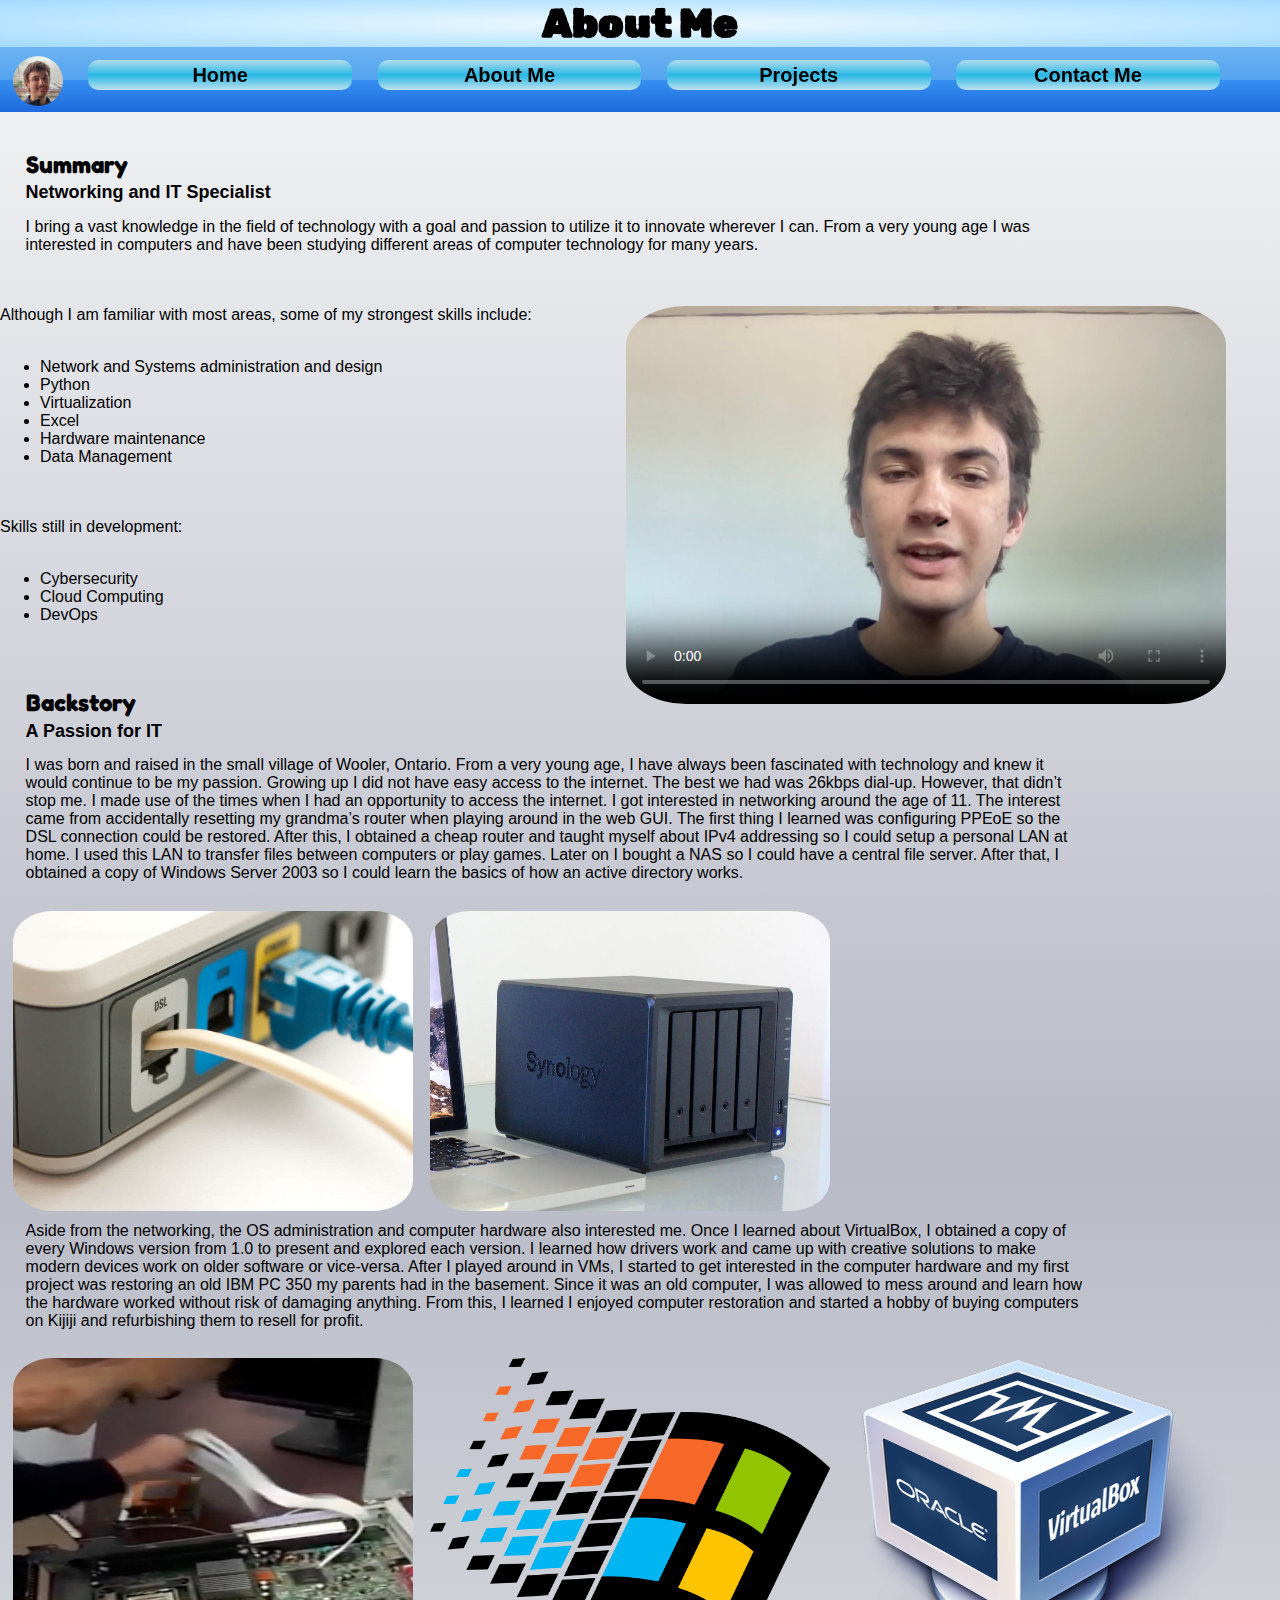
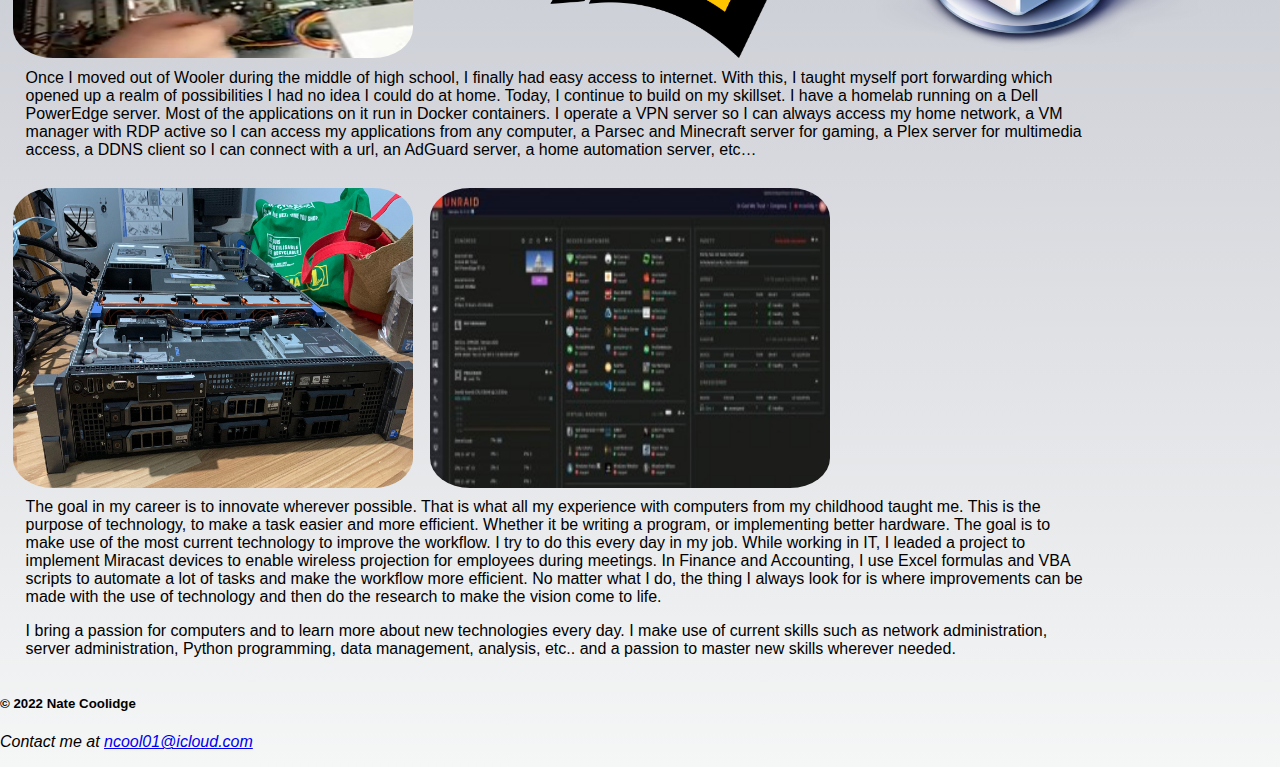
==== commit b29f8d83: "Update about.html" ====
--- a/about.html
+++ b/about.html
@@ -7,7 +7,7 @@
     <link rel="icon" type="image/png" href="nate.jpeg"> <!--Add image to addres bar https://www.w3.org/2005/10/howto-favicon-->
     <meta name="viewport" content="width=device-width">
     <!-- full-size monitor style sheet-->
-    <link href="full.css?v=19" rel="stylesheet" type="text/css" media="only screen and (min-width:960px)">
+    <link href="full.css?v=20" rel="stylesheet" type="text/css" media="only screen and (min-width:960px)">
     <!-- tablet style sheet-->
     <link href="tablet.css?v=19" rel="stylesheet" type="text/css" media="only screen and (min-width:481px) and (max-width:960px)">
     <!-- phone style sheet-->
@@ -112,4 +112,4 @@
         </address>
     </footer>
 </body>
-</html>+</html>
--- a/full.css
+++ b/full.css
@@ -210,7 +210,7 @@
     float: right;
     position: absolute;
     left:600px;
-    width: 40%;
+    width: 600px;
     height: auto;
     border-radius: 10%;
 }
